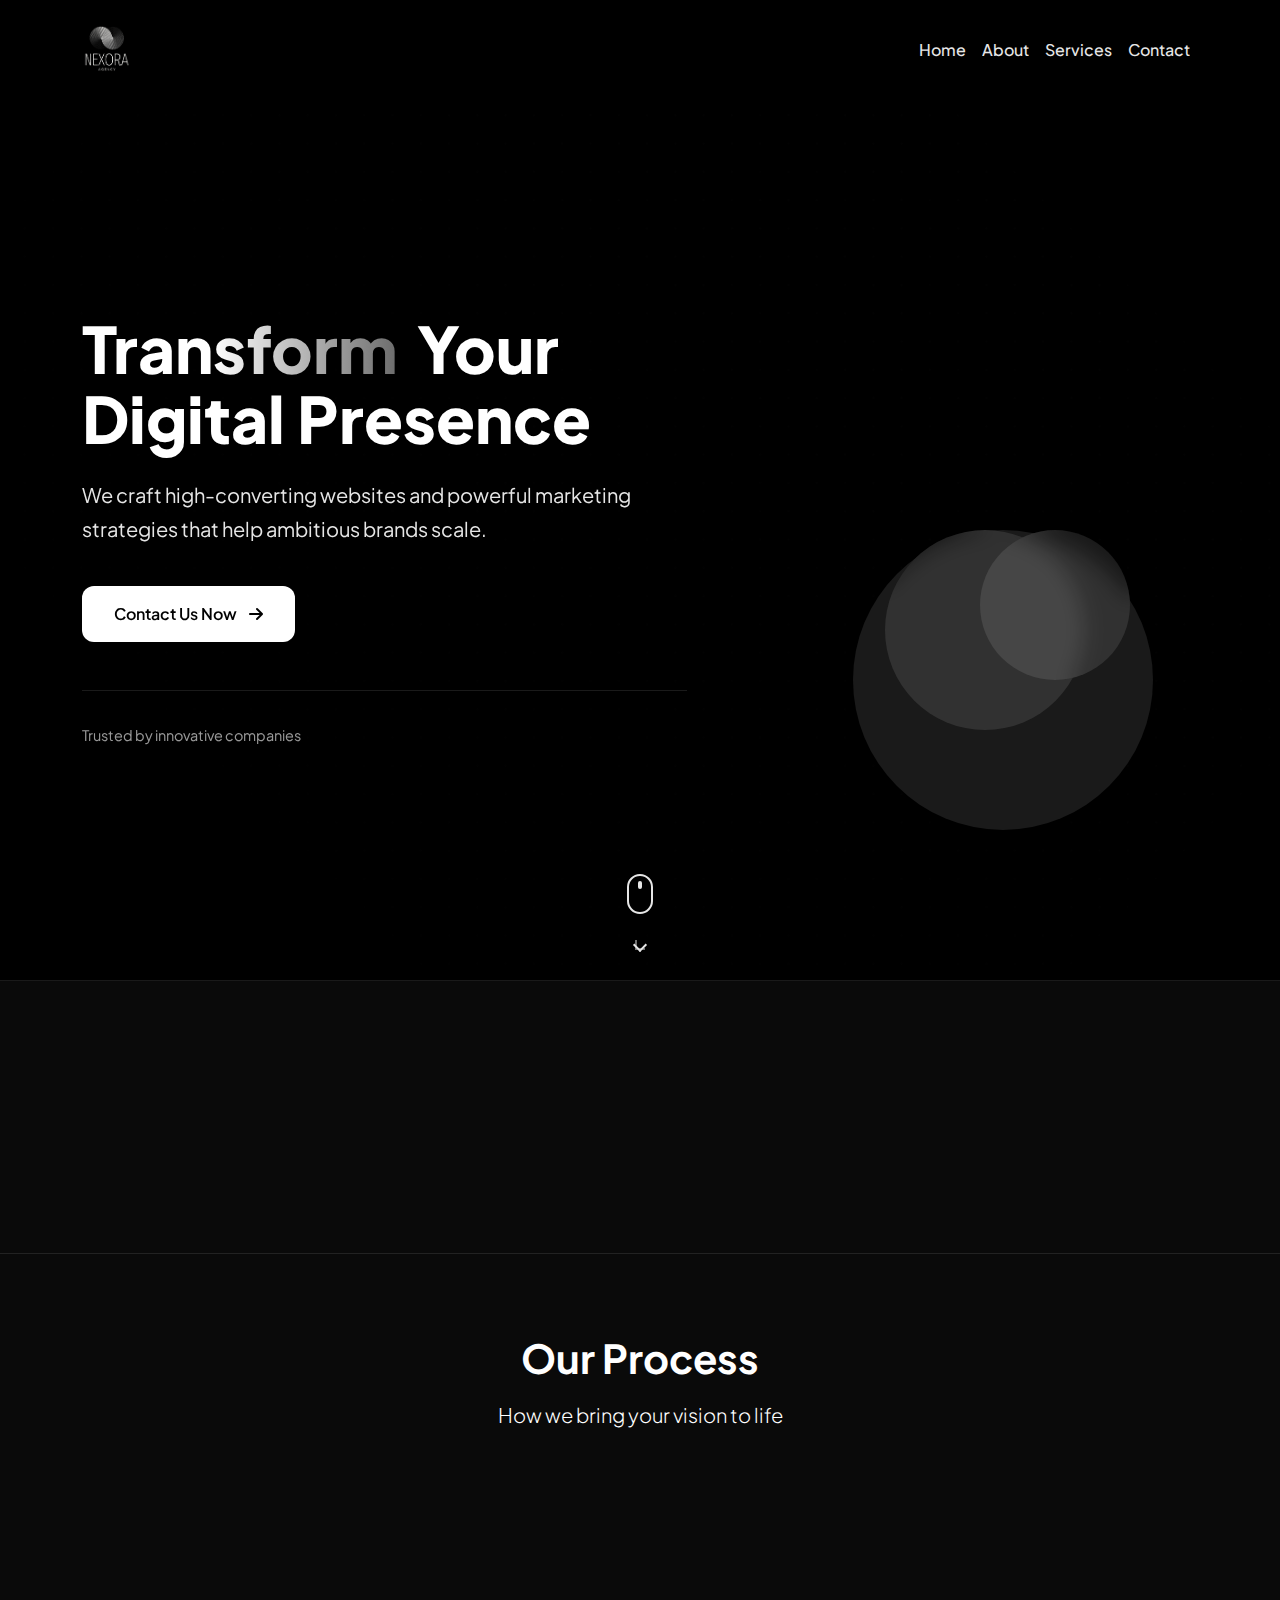
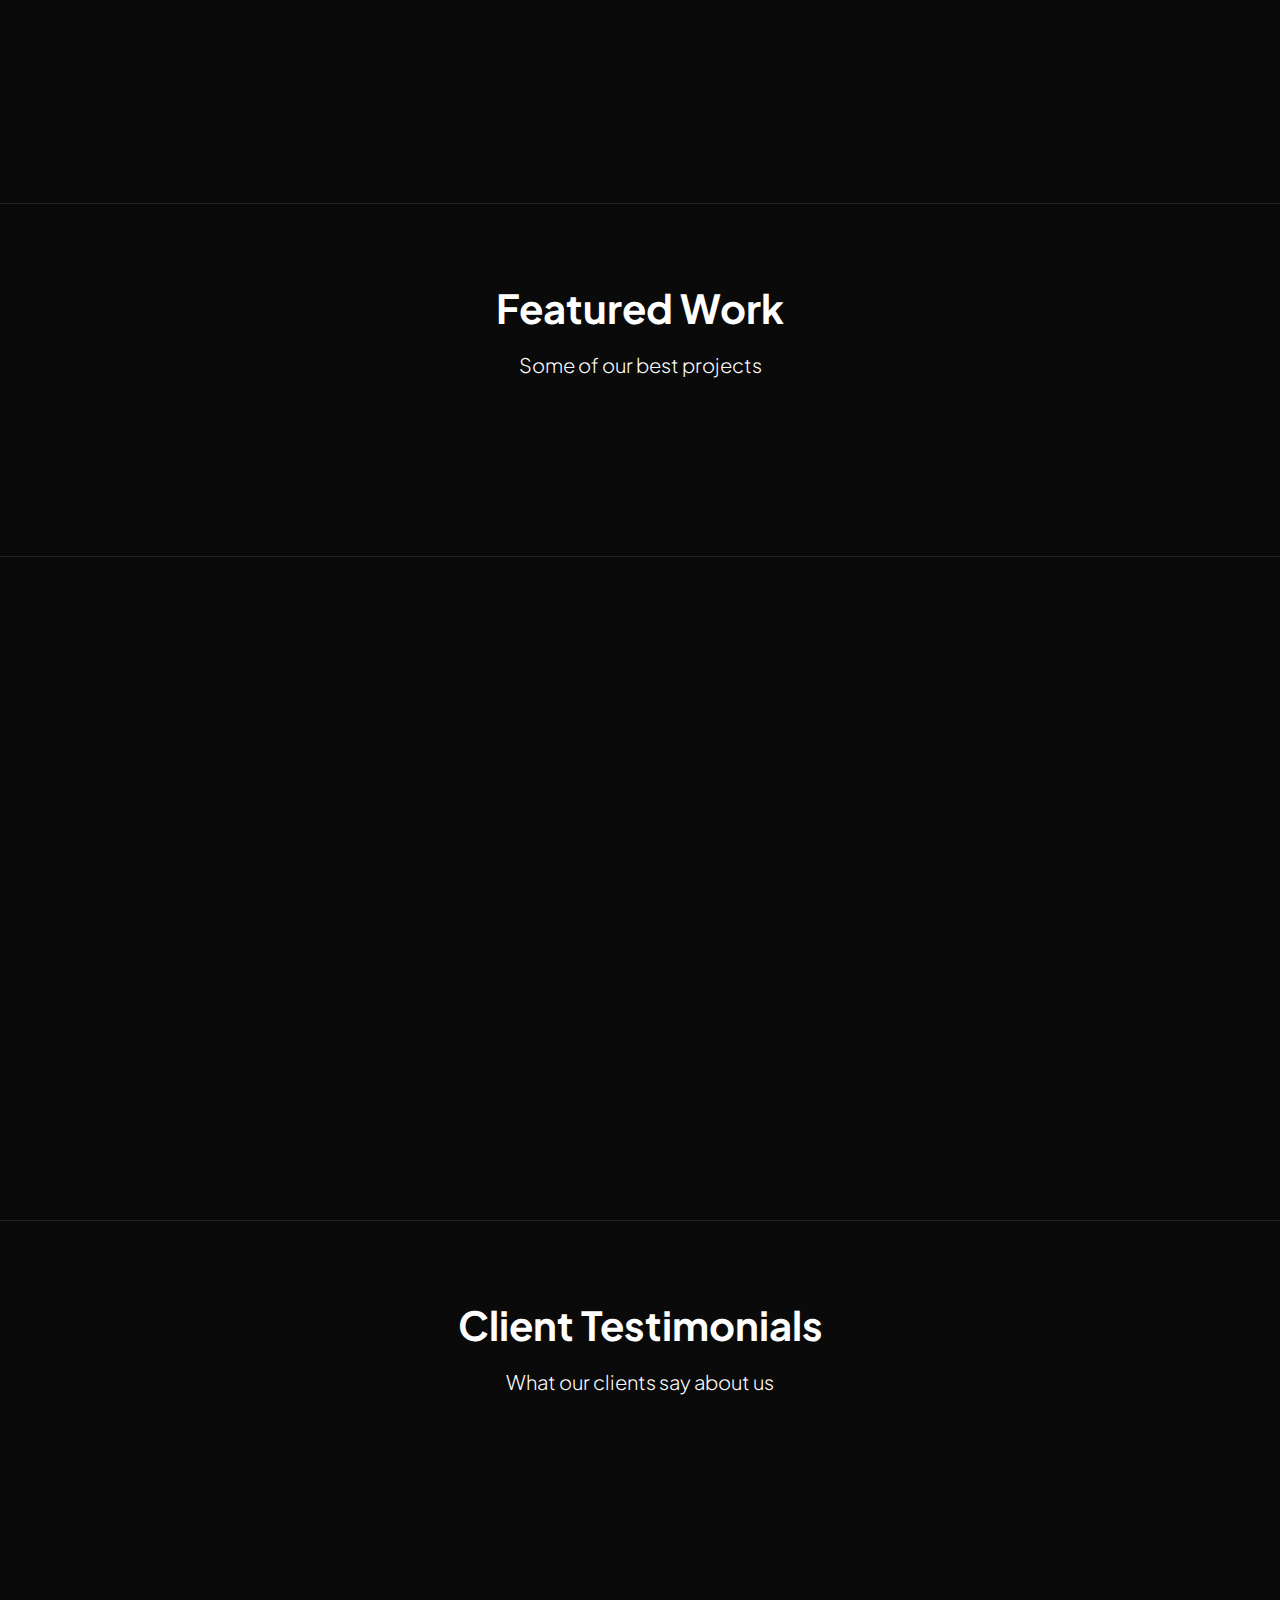
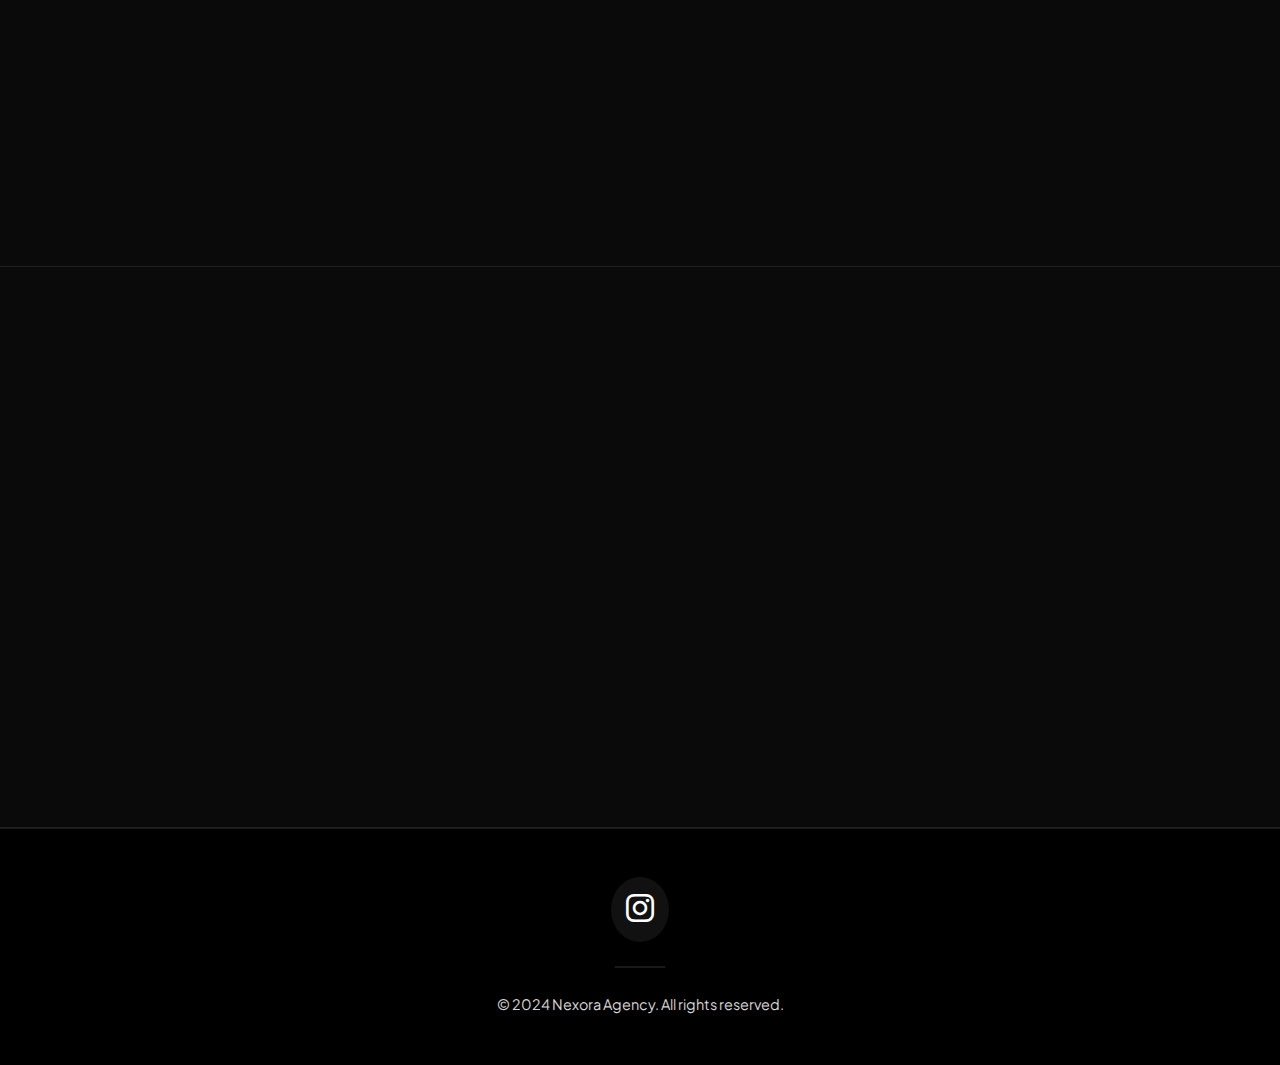
==== index.html @ aa602c6a "first commit" ====
<!DOCTYPE html>
<html lang="en">
<head>
    <meta charset="UTF-8">
    <meta name="viewport" content="width=device-width, initial-scale=1.0">
    <title>Nexora Agency - Web Design & Digital Marketing</title>
    <meta name="description" content="Nexora Agency crafts high-converting websites and powerful marketing strategies to scale your business.">
    
    <!-- Bootstrap 5 CSS -->
    <link href="https://cdn.jsdelivr.net/npm/bootstrap@5.3.2/dist/css/bootstrap.min.css" rel="stylesheet">
    
    <!-- Font Awesome 6 -->
    <link rel="stylesheet" href="https://cdnjs.cloudflare.com/ajax/libs/font-awesome/6.5.1/css/all.min.css">
    
    <!-- Google Fonts -->
    <link href="https://fonts.googleapis.com/css2?family=Plus+Jakarta+Sans:wght@300;400;500;600;700&display=swap" rel="stylesheet">
    
    <!-- AOS Animation Library -->
    <link href="https://unpkg.com/aos@2.3.1/dist/aos.css" rel="stylesheet">
    
    <!-- Custom CSS -->
    <link rel="stylesheet" href="styles.css">
    
    <!-- Add GSAP for better animations -->
    <script src="https://cdnjs.cloudflare.com/ajax/libs/gsap/3.12.5/gsap.min.js"></script>
    <script src="https://cdnjs.cloudflare.com/ajax/libs/gsap/3.12.5/ScrollTrigger.min.js"></script>
</head>
<body>
    <!-- Navbar -->
    <nav class="navbar navbar-expand-lg fixed-top">
        <div class="container">
            <a class="navbar-brand" href="#">
                <img src="logo.png" alt="Nexora Agency Logo" height="900">
            </a>
            <button class="navbar-toggler" type="button" data-bs-toggle="collapse" data-bs-target="#navbarNav">
                <span class="navbar-toggler-icon"></span>
            </button>
            <div class="collapse navbar-collapse" id="navbarNav">
                <ul class="navbar-nav ms-auto">
                    <li class="nav-item">
                        <a class="nav-link" href="index.html">Home</a>
                    </li>
                    <li class="nav-item">
                        <a class="nav-link" href="about.html">About</a>
                    </li>
                    <li class="nav-item">
                        <a class="nav-link" href="#services">Services</a>
                    </li>
                    <li class="nav-item">
                        <a class="nav-link" href="#contact">Contact</a>
                    </li>
                </ul>
            </div>
        </div>
    </nav>

    <!-- Updated Hero Section -->
    <section id="home" class="hero">
        <div class="hero-bg-pattern"></div>
        <div class="hero-gradient-overlay"></div>
        <div class="container position-relative">
            <div class="row min-vh-100 align-items-center">
                <div class="col-lg-7 hero-content" data-aos="fade-up">
                    <h1 class="hero-title">
                        <span class="gradient-text">Transform</span> Your Digital Presence
                    </h1>
                    <p class="hero-subtitle">
                        We craft high-converting websites and powerful marketing strategies that help ambitious brands scale.
                    </p>
                    <div class="hero-buttons">
                        <a href="#contact" class="btn btn-primary">
                            Contact Us Now
                            <i class="fas fa-arrow-right"></i>
                        </a>
                    </div>
                    <div class="hero-brands">
                        <p>Trusted by innovative companies</p>
                        <div class="brand-logos">
                            <img src="brand1.png" alt="Brand 1">
                            <img src="brand2.png" alt="Brand 2">
                            <img src="brand3.png" alt="Brand 3">
                        </div>
                    </div>
                </div>
                <div class="col-lg-5 hero-image" data-aos="fade-left">
                    <div class="floating-shapes">
                        <div class="shape shape-1"></div>
                        <div class="shape shape-2"></div>
                        <div class="shape shape-3"></div>
                    </div>
                </div>
            </div>
        </div>
        <div class="scroll-down">
            <div class="mouse">
                <div class="wheel"></div>
            </div>
            <div class="arrow-scroll">
                <span></span>
            </div>
        </div>
    </section>

    <!-- Update Stats Section -->
    <section class="stats py-5">
        <div class="container">
            <div class="row g-4 text-center">
                <div class="col-lg-3 col-md-6" data-aos="fade-up">
                    <div class="stat-item">
                        <h3 class="counter">10+</h3>
                        <p>Design Concepts</p>
                    </div>
                </div>
                <div class="col-lg-3 col-md-6" data-aos="fade-up" data-aos-delay="100">
                    <div class="stat-item">
                        <h3 class="counter">100%</h3>
                        <p>Client Focus</p>
                    </div>
                </div>
                <div class="col-lg-3 col-md-6" data-aos="fade-up" data-aos-delay="200">
                    <div class="stat-item">
                        <h3 class="counter">24/7</h3>
                        <p>Support</p>
                    </div>
                </div>
                <div class="col-lg-3 col-md-6" data-aos="fade-up" data-aos-delay="300">
                    <div class="stat-item">
                        <h3 class="counter">5+</h3>
                        <p>Creative Services</p>
                    </div>
                </div>
            </div>
        </div>
    </section>

    <!-- Process Section -->
    <section id="process" class="process py-6">
        <div class="container">
            <div class="row text-center mb-5">
                <div class="col-lg-6 mx-auto">
                    <h2 class="display-6 fw-bold mb-3">Our Process</h2>
                    <p class="lead">How we bring your vision to life</p>
                </div>
            </div>
            <div class="row g-4">
                <div class="col-lg-3 col-md-6" data-aos="fade-up" data-aos-duration="800" data-aos-delay="0">
                    <div class="process-card">
                        <div class="process-number">01</div>
                        <h3>Discovery</h3>
                        <p>Understanding your goals, audience, and requirements</p>
                    </div>
                </div>
                <div class="col-lg-3 col-md-6" data-aos="fade-up" data-aos-duration="800" data-aos-delay="100">
                    <div class="process-card">
                        <div class="process-number">02</div>
                        <h3>Strategy</h3>
                        <p>Creating a tailored plan for your success</p>
                    </div>
                </div>
                <div class="col-lg-3 col-md-6" data-aos="fade-up" data-aos-duration="800" data-aos-delay="200">
                    <div class="process-card">
                        <div class="process-number">03</div>
                        <h3>Design & Development</h3>
                        <p>Bringing your vision to life with precision</p>
                    </div>
                </div>
                <div class="col-lg-3 col-md-6" data-aos="fade-up" data-aos-duration="800" data-aos-delay="300">
                    <div class="process-card">
                        <div class="process-number">04</div>
                        <h3>Launch & Support</h3>
                        <p>Ensuring your continued success</p>
                    </div>
                </div>
            </div>
        </div>
    </section>

    <!-- Portfolio Section -->
    <section id="portfolio" class="portfolio py-6">
        <div class="container">
            <div class="row text-center mb-5">
                <div class="col-lg-6 mx-auto">
                    <h2 class="display-6 fw-bold mb-3">Featured Work</h2>
                    <p class="lead">Some of our best projects</p>
                </div>
            </div>
            <div class="row g-4">
                <div class="col-lg-4 col-md-6" data-aos="fade-up">
                    <div class="portfolio-item">
                        <img src="project1.jpg" alt="Project 1" class="img-fluid">
                        <div class="portfolio-overlay">
                            <h4>E-commerce Website</h4>
                            <p>Web Design & Development</p>
                        </div>
                    </div>
                </div>
                <!-- Add more portfolio items -->
            </div>
        </div>
    </section>

    <!-- Services Section -->
    <section id="services" class="services py-6">
        <div class="container">
            <div class="row text-center mb-5">
                <div class="col-lg-6 mx-auto">
                    <h2 class="display-6 fw-bold mb-3" data-aos="fade-up">Our Services</h2>
                    <p class="lead" data-aos="fade-up" data-aos-delay="100">We provide comprehensive digital solutions to help your business thrive online</p>
                </div>
            </div>
            <div class="row g-4">
                <div class="col-lg-3 col-md-6" data-aos="fade-up" data-aos-duration="800" data-aos-delay="0">
                    <div class="service-card">
                        <div class="icon-box">
                            <i class="fas fa-laptop-code"></i>
                        </div>
                        <h3>Web Design</h3>
                        <p>Custom websites that convert visitors into customers</p>
                    </div>
                </div>
                <div class="col-lg-3 col-md-6" data-aos="fade-up" data-aos-duration="800" data-aos-delay="100">
                    <div class="service-card">
                        <div class="icon-box">
                            <i class="fas fa-search"></i>
                        </div>
                        <h3>SEO</h3>
                        <p>Boost your visibility in search results</p>
                    </div>
                </div>
                <div class="col-lg-3 col-md-6" data-aos="fade-up" data-aos-duration="800" data-aos-delay="200">
                    <div class="service-card">
                        <div class="icon-box">
                            <i class="fas fa-bullhorn"></i>
                        </div>
                        <h3>Digital Marketing</h3>
                        <p>Reach your target audience effectively</p>
                    </div>
                </div>
                <div class="col-lg-3 col-md-6" data-aos="fade-up" data-aos-duration="800" data-aos-delay="300">
                    <div class="service-card">
                        <div class="icon-box">
                            <i class="fas fa-paint-brush"></i>
                        </div>
                        <h3>Branding</h3>
                        <p>Build a strong brand identity</p>
                    </div>
                </div>
            </div>
        </div>
    </section>

    <!-- Testimonials Section -->
    <section id="testimonials" class="testimonials py-6 bg-light">
        <div class="container">
            <div class="row text-center mb-5">
                <div class="col-lg-6 mx-auto">
                    <h2 class="display-6 fw-bold mb-3">Client Testimonials</h2>
                    <p class="lead">What our clients say about us</p>
                </div>
            </div>
            <div class="row g-4">
                <div class="col-lg-4" data-aos="fade-up">
                    <div class="testimonial-card">
                        <div class="testimonial-content">
                            <p>"Nexora transformed our online presence completely. Their team is professional and delivered beyond our expectations."</p>
                        </div>
                        <div class="testimonial-author">
                            <h5>John Smith</h5>
                            <p>CEO, Tech Solutions</p>
                        </div>
                    </div>
                </div>
                <!-- Add more testimonials -->
            </div>
        </div>
    </section>

    <!-- Update Contact Section -->
    <section id="contact" class="contact py-6">
        <div class="container">
            <div class="row">
                <div class="col-lg-6" data-aos="fade-right">
                    <h2 class="display-6 fw-bold mb-4">Let's Talk About Your Project</h2>
                    <p class="lead mb-4">Ready to take your business to the next level? Get in touch with us today.</p>
                    <div class="contact-info">
                        <div class="d-flex align-items-center mb-3" data-aos="fade-up" data-aos-delay="0">
                            <i class="fas fa-envelope me-3"></i>
                            <p class="mb-0">hello@nexora.lk</p>
                        </div>
                        <div class="d-flex align-items-center mb-3" data-aos="fade-up" data-aos-delay="100">
                            <i class="fas fa-phone me-3"></i>
                            <p class="mb-0">+94 77 123 4567</p>
                        </div>
                        <div class="d-flex align-items-center" data-aos="fade-up" data-aos-delay="200">
                            <i class="fas fa-map-marker-alt me-3"></i>
                            <p class="mb-0">Colombo, Sri Lanka</p>
                        </div>
                    </div>
                </div>
                <div class="col-lg-6" data-aos="fade-left">
                    <form class="contact-form p-4">
                        <div class="mb-3">
                            <input type="text" class="form-control" placeholder="Your Name">
                        </div>
                        <div class="mb-3">
                            <input type="email" class="form-control" placeholder="Your Email">
                        </div>
                        <div class="mb-3">
                            <textarea class="form-control" rows="5" placeholder="Your Message"></textarea>
                        </div>
                        <button type="submit" class="btn btn-primary">Send Message</button>
                    </form>
                </div>
            </div>
        </div>
    </section>

    <!-- Footer -->
    <footer class="footer py-5">
        <div class="container">
            <div class="row justify-content-center text-center">
                <div class="col-lg-12">
                    <div class="social-links mb-4">
                        <a href="https://www.instagram.com/direct/t/nexoraaofficial" target="_blank" rel="noopener noreferrer" class="social-link instagram-link">
                            <i class="fab fa-instagram fa-2x"></i>
                        </a>
                    </div>
                    <div class="footer-divider mb-4"></div>
                    <p class="copyright mb-0">&copy; 2024 Nexora Agency. All rights reserved.</p>
                </div>
            </div>
        </div>
    </footer>

    <!-- Scripts -->
    <script src="https://cdn.jsdelivr.net/npm/bootstrap@5.3.2/dist/js/bootstrap.bundle.min.js"></script>
    <script src="https://unpkg.com/aos@2.3.1/dist/aos.js"></script>
    <script src="script.js"></script>
</body>
</html>
---- styles.css ----
:root {
    --primary: #000000;
    --secondary: #ffffff;
    --accent: #666666;
    --dark: #000000;
    --light: #111111;
    --text-light: rgba(255, 255, 255, 0.9);
    --text-muted: rgba(255, 255, 255, 0.6);
    --font-primary: 'Plus Jakarta Sans', sans-serif;
    --dark-bg: #0a0a0a;
    --darker-bg: #000000;
    --card-bg: #111111;
    --text-primary: #ffffff;
    --text-secondary: rgba(255, 255, 255, 0.85);
    --border-color: rgba(255, 255, 255, 0.1);
}

/* Base Styles */
body {
    font-family: var(--font-primary);
    line-height: 1.7;
    color: var(--text-primary);
    background-color: var(--darker-bg);
}

.py-6 {
    padding-top: 5rem;
    padding-bottom: 5rem;
}

/* Updated Navbar Styles */
.navbar {
    padding: 20px 0;
    transition: all 0.4s cubic-bezier(0.4, 0, 0.2, 1);
    background: var(--darker-bg);
}

.navbar.scrolled {
    background: rgba(0, 0, 0, 0.98);
    backdrop-filter: blur(10px);
    -webkit-backdrop-filter: blur(10px);
    border-bottom: 1px solid var(--border-color);
}

.navbar-nav .nav-link {
    color: var(--secondary) !important;
    font-weight: 500;
    padding: 0 20px;
    opacity: 0.9;
    position: relative;
    transition: all 0.3s cubic-bezier(0.4, 0, 0.2, 1);
}

.navbar-nav .nav-link::after {
    content: '';
    position: absolute;
    bottom: -5px;
    left: 50%;
    width: 0;
    height: 2px;
    background: var(--text-primary);
    transition: all 0.3s cubic-bezier(0.4, 0, 0.2, 1);
    transform: translateX(-50%);
}

.navbar-nav .nav-link:hover::after {
    width: 100%;
}

.navbar-toggler {
    border: none;
    padding: 0;
}

.navbar-toggler-icon {
    background-image: url("data:image/svg+xml,%3csvg xmlns='http://www.w3.org/2000/svg' viewBox='0 0 30 30'%3e%3cpath stroke='rgba(255, 255, 255, 0.9)' stroke-linecap='round' stroke-miterlimit='10' stroke-width='2' d='M4 7h22M4 15h22M4 23h22'/%3e%3c/svg%3e");
}

/* Updated Hero Styles */
.hero {
    position: relative;
    min-height: 100vh;
    background: #000;
    overflow: hidden;
    padding-top: 80px;
}

.hero-bg-pattern {
    position: absolute;
    top: 0;
    left: 0;
    width: 100%;
    height: 100%;
    background-image: 
        radial-gradient(rgba(255, 255, 255, 0.1) 1px, transparent 1px),
        radial-gradient(rgba(255, 255, 255, 0.1) 1px, transparent 1px);
    background-size: 40px 40px;
    background-position: 0 0, 20px 20px;
    transform: rotate(45deg);
    opacity: 0.3;
}

.hero-gradient-overlay {
    position: absolute;
    top: 0;
    left: 0;
    width: 100%;
    height: 100%;
    background: linear-gradient(45deg, rgba(0,0,0,0.9) 0%, rgba(0,0,0,0.7) 100%);
}

.hero-content {
    position: relative;
    z-index: 2;
    padding-right: 3rem;
}

.hero-title {
    font-size: clamp(2.5rem, 5vw, 4.5rem);
    font-weight: 800;
    line-height: 1.1;
    margin-bottom: 1.5rem;
    color: var(--secondary);
}

.hero-title .gradient-text {
    background: linear-gradient(to right, #ffffff 20%, #666666 50%, #ffffff 80%);
    background-size: 200% auto;
    -webkit-background-clip: text;
    background-clip: text;
    -webkit-text-fill-color: transparent;
    animation: shine 3s linear infinite;
    display: inline-block;
    font-weight: 800;
    padding-right: 0.5rem;
}

@keyframes shine {
    to {
        background-position: 200% center;
    }
}

.gradient-text {
    background: linear-gradient(to right, #ffffff 20%, #666666 50%, #ffffff 80%);
    background-size: 200% auto;
    -webkit-background-clip: text;
    background-clip: text;
    -webkit-text-fill-color: transparent;
    animation: shine 3s linear infinite;
}

.hero-subtitle {
    font-size: 1.25rem;
    color: rgba(255, 255, 255, 0.9);
    margin-bottom: 2.5rem;
    max-width: 600px;
}

.hero-buttons {
    display: flex;
    gap: 1.5rem;
    margin-bottom: 3rem;
}

.btn {
    display: inline-flex;
    align-items: center;
    gap: 0.75rem;
    padding: 1rem 2rem;
    font-weight: 600;
    border-radius: 12px;
    position: relative;
    overflow: hidden;
    transition: all 0.4s cubic-bezier(0.4, 0, 0.2, 1);
}

.btn-primary {
    background: var(--text-primary);
    color: var(--darker-bg);
    border: none;
}

.btn-primary:hover {
    background: rgba(255, 255, 255, 0.9);
    transform: translateY(-3px);
}

.btn-outline {
    border-color: var(--border-color);
    color: var(--text-primary);
    background: transparent;
}

.btn-outline:hover {
    border-color: #fff;
    transform: translateY(-3px);
}

.hero-brands {
    border-top: 1px solid rgba(255, 255, 255, 0.1);
    padding-top: 2rem;
}

.hero-brands p {
    color: rgba(255, 255, 255, 0.6);
    font-size: 0.9rem;
    margin-bottom: 0;
}

.brand-logos {
    display: none;
}

.hero-image {
    position: relative;
    height: 100%;
}

.floating-shapes {
    position: relative;
    width: 100%;
    height: 100%;
}

.shape {
    position: absolute;
    border-radius: 50%;
    background: rgba(255, 255, 255, 0.1);
    backdrop-filter: blur(10px);
    animation: float 6s infinite ease-in-out;
}

.shape-1 {
    width: 300px;
    height: 300px;
    top: 20%;
    right: 10%;
    animation-delay: 0s;
}

.shape-2 {
    width: 200px;
    height: 200px;
    top: 40%;
    right: 25%;
    animation-delay: -2s;
}

.shape-3 {
    width: 150px;
    height: 150px;
    top: 60%;
    right: 15%;
    animation-delay: -4s;
}

@keyframes float {
    0%, 100% {
        transform: translateY(0);
    }
    50% {
        transform: translateY(-20px);
    }
}

.scroll-down {
    position: absolute;
    bottom: 100px;
    left: 50%;
    transform: translateX(-50%);
    z-index: 2;
    display: flex;
    flex-direction: column;
    align-items: center;
    gap: 1rem;
    opacity: 0.9;
}

.mouse {
    width: 32px;
    height: 52px;
    border: 2px solid rgba(255, 255, 255, 0.6);
    border-radius: 25px;
    position: relative;
}

.wheel {
    width: 4px;
    height: 8px;
    background: var(--text-primary);
    animation: scroll 2s cubic-bezier(0.4, 0, 0.2, 1) infinite;
}

.arrow-scroll span {
    display: block;
    width: 10px;
    height: 10px;
    border-right: 2px solid rgba(255, 255, 255, 0.5);
    border-bottom: 2px solid rgba(255, 255, 255, 0.5);
    transform: rotate(45deg);
    animation: arrow 2s infinite;
}

@keyframes scroll {
    0% {
        opacity: 1;
        transform: translate(-50%, 0);
    }
    100% {
        opacity: 0;
        transform: translate(-50%, 15px);
    }
}

@keyframes arrow {
    0% {
        opacity: 0;
        transform: rotate(45deg) translate(-5px, -5px);
    }
    50% {
        opacity: 1;
    }
    100% {
        opacity: 0;
        transform: rotate(45deg) translate(5px, 5px);
    }
}

/* Responsive adjustments */
@media (max-width: 991px) {
    .hero-content {
        text-align: center;
        padding-right: 0;
    }

    .hero-buttons {
        justify-content: center;
    }

    .hero-brands {
        justify-content: center;
    }

    .brand-logos {
        justify-content: center;
    }

    .floating-shapes {
        display: none;
    }
}

@media (max-width: 768px) {
    .hero-title {
        font-size: 2.5rem;
    }

    .hero-subtitle {
        font-size: 1.1rem;
    }

    .btn {
        padding: 0.875rem 1.5rem;
    }
}

/* Service Cards */
.service-card {
    padding: 40px 30px;
    background: var(--card-bg);
    border-radius: 20px;
    transition: all 0.4s cubic-bezier(0.4, 0, 0.2, 1);
    height: 100%;
    color: var(--text-primary);
    border: 1px solid var(--border-color);
}

.service-card:hover {
    transform: translateY(-8px);
    box-shadow: 0 20px 40px rgba(0, 0, 0, 0.3);
    background: rgba(255, 255, 255, 0.08);
}

.icon-box {
    width: 60px;
    height: 60px;
    background: var(--primary);
    color: var(--secondary);
    border-radius: 15px;
    display: flex;
    align-items: center;
    justify-content: center;
    font-size: 24px;
    margin-bottom: 20px;
}

/* Contact Form */
.contact-form {
    background: var(--card-bg);
    border-radius: 20px;
    border: 1px solid var(--border-color);
}

.form-control {
    padding: 12px 20px;
    border-radius: 10px;
    background: rgba(255, 255, 255, 0.05);
    border: 1px solid var(--border-color);
    color: var(--text-primary);
    transition: all 0.3s cubic-bezier(0.4, 0, 0.2, 1);
}

.form-control:focus {
    transform: translateY(-2px);
    box-shadow: 0 10px 20px rgba(0, 0, 0, 0.1);
    border-color: rgba(255, 255, 255, 0.2);
    color: var(--text-primary);
}

.form-control::placeholder {
    color: var(--text-muted);
}

/* Updated Footer Styles */
.footer {
    background: var(--darker-bg);
    border-top: 1px solid var(--border-color);
}

.social-links {
    margin-bottom: 2rem;
}

.social-link.instagram-link {
    display: inline-block;
    color: var(--text-primary);
    transition: all 0.3s ease;
    padding: 15px;
    border-radius: 50%;
    background: var(--card-bg);
    box-shadow: 0 2px 10px rgba(0,0,0,0.3);
}

.social-link.instagram-link:hover {
    color: #E1306C;
    transform: translateY(-3px);
    box-shadow: 0 5px 15px rgba(0,0,0,0.4);
    background: var(--dark-bg);
}

.footer-divider {
    width: 50px;
    height: 2px;
    background: var(--border-color);
    margin: 0 auto;
}

.copyright {
    color: var(--text-secondary);
    font-size: 0.9rem;
}

/* Updated Logo and Navbar Styles */
.navbar-brand img {
    height: 50px;
    filter: none;
    transition: all 0.3s ease;
}

.footer img {
    height: 50px;
    filter: none;
    margin-bottom: 2rem;
}

@media (max-width: 991px) {
    .navbar-collapse {
        background: var(--card-bg);
        padding: 1rem;
        border-radius: 10px;
        margin-top: 1rem;
        border: 1px solid var(--border-color);
    }
    
    .navbar-nav .nav-link {
        padding: 0.75rem 1rem;
    }
}

/* Animations */
[data-aos] {
    opacity: 0;
    transition-property: transform, opacity;
    transition-timing-function: cubic-bezier(0.4, 0, 0.2, 1);
}

[data-aos].aos-animate {
    opacity: 1;
}

[data-aos="fade-up"] {
    transform: translateY(40px);
}

[data-aos="fade-up"].aos-animate {
    transform: translateY(0);
}

[data-aos="fade-right"] {
    transform: translateX(-40px);
}

[data-aos="fade-right"].aos-animate {
    transform: translateX(0);
}

[data-aos="fade-left"] {
    transform: translateX(40px);
}

[data-aos="fade-left"].aos-animate {
    transform: translateX(0);
}

/* Stats Section */
.stat-item {
    padding: 2.5rem;
    background: var(--card-bg);
    border-radius: 20px;
    box-shadow: 0 10px 30px rgba(0, 0, 0, 0.3);
    border: 1px solid var(--border-color);
    transition: all 0.4s cubic-bezier(0.4, 0, 0.2, 1);
    color: var(--text-primary);
}

.stat-item:hover {
    transform: translateY(-8px);
    box-shadow: 0 20px 40px rgba(0, 0, 0, 0.3);
    background: rgba(255, 255, 255, 0.08);
}

.stat-item h3 {
    font-size: 2.5rem;
    font-weight: 700;
    background: linear-gradient(45deg, #fff, #666);
    -webkit-background-clip: text;
    background-clip: text;
    -webkit-text-fill-color: transparent;
    margin-bottom: 1rem;
    animation: gradient 8s ease infinite;
}

.stat-item p {
    color: var(--text-secondary);
    font-size: 1.1rem;
    margin: 0;
}

/* Process Cards */
.process-card {
    padding: 2.5rem;
    background: var(--card-bg);
    border-radius: 20px;
    position: relative;
    overflow: hidden;
    height: 100%;
    transition: all 0.4s cubic-bezier(0.4, 0, 0.2, 1);
    color: var(--text-primary);
    border: 1px solid var(--border-color);
}

.process-number {
    font-size: 4rem;
    font-weight: 700;
    color: rgba(255, 255, 255, 0.1);
    position: absolute;
    top: 10px;
    right: 20px;
    transition: all 0.4s cubic-bezier(0.4, 0, 0.2, 1);
}

.process-card:hover {
    transform: translateY(-8px);
    box-shadow: 0 20px 40px rgba(0, 0, 0, 0.3);
    background: rgba(255, 255, 255, 0.08);
}

.process-card:hover .process-number {
    transform: scale(1.1);
    color: rgba(255, 255, 255, 0.15);
}

.process-card h3 {
    color: var(--text-primary);
}

.process-card p {
    color: var(--text-secondary);
}

/* Portfolio Items */
.portfolio-item {
    position: relative;
    overflow: hidden;
    border-radius: 15px;
    transition: all 0.4s cubic-bezier(0.4, 0, 0.2, 1);
}

.portfolio-overlay {
    position: absolute;
    top: 0;
    left: 0;
    width: 100%;
    height: 100%;
    background: rgba(0, 0, 0, 0.85);
    backdrop-filter: blur(5px);
    -webkit-backdrop-filter: blur(5px);
    display: flex;
    flex-direction: column;
    justify-content: center;
    align-items: center;
    opacity: 0;
    transition: all 0.4s cubic-bezier(0.4, 0, 0.2, 1);
}

.portfolio-item:hover .portfolio-overlay {
    opacity: 1;
}

.portfolio-overlay h4,
.portfolio-overlay p {
    color: var(--text-primary);
    transform: translateY(20px);
    opacity: 0;
    transition: all 0.4s cubic-bezier(0.4, 0, 0.2, 1);
}

.portfolio-item:hover .portfolio-overlay h4,
.portfolio-item:hover .portfolio-overlay p {
    transform: translateY(0);
    opacity: 1;
}

/* Testimonial Cards */
.testimonial-card {
    background: var(--card-bg);
    padding: 2.5rem;
    border-radius: 20px;
    box-shadow: 0 10px 30px rgba(0, 0, 0, 0.3);
    border: 1px solid var(--border-color);
    transition: all 0.4s cubic-bezier(0.4, 0, 0.2, 1);
    color: var(--text-primary);
}

.testimonial-card:hover {
    transform: translateY(-8px);
    box-shadow: 0 20px 40px rgba(0, 0, 0, 0.3);
    background: rgba(255, 255, 255, 0.08);
}

.testimonial-content {
    font-size: 1.1rem;
    font-style: italic;
    margin-bottom: 1.5rem;
    color: var(--text-secondary);
    position: relative;
}

.testimonial-content::before {
    content: '"';
    position: absolute;
    top: -20px;
    left: -10px;
    font-size: 4rem;
    color: rgba(255, 255, 255, 0.1);
    font-family: serif;
}

.testimonial-author h5 {
    margin-bottom: 0;
    color: var(--text-primary);
}

.testimonial-author p {
    color: var(--text-muted);
}

/* Enhanced Responsive Design */
@media (max-width: 768px) {
    .process-card {
        padding: 1.5rem;
    }
    
    .process-number {
        font-size: 3rem;
    }
    
    .stat-item h3 {
        font-size: 2.5rem;
    }
}

/* Section backgrounds */
.stats, 
.process, 
.services, 
.portfolio, 
.testimonials, 
.contact {
    background-color: var(--dark-bg);
    color: var(--text-primary);
}

/* Section titles */
.section-title {
    color: var(--text-primary);
}

/* Process cards */
.process-card h3 {
    color: var(--text-primary);
}

/* Service cards */
.service-card h3 {
    color: var(--text-primary);
}

.service-card p {
    color: var(--text-secondary);
}

/* Portfolio */
.portfolio-overlay {
    background: rgba(0, 0, 0, 0.85);
}

/* Testimonials */
.testimonial-content {
    color: var(--text-secondary);
}

.testimonial-author h5 {
    color: var(--text-primary);
}

.testimonial-author p {
    color: var(--text-muted);
}

/* Card hover effects */
.service-card:hover,
.process-card:hover,
.testimonial-card:hover,
.portfolio-item:hover,
.feature-item:hover {
    transform: translateY(-8px);
    box-shadow: 0 20px 40px rgba(0, 0, 0, 0.3);
    background: rgba(255, 255, 255, 0.08);
}

/* Social links */
.social-links a {
    background: rgba(255, 255, 255, 0.05);
    color: var(--text-primary);
    transition: all 0.4s cubic-bezier(0.4, 0, 0.2, 1);
}

.social-links a:hover {
    transform: translateY(-5px) scale(1.1);
    box-shadow: 0 10px 20px rgba(0, 0, 0, 0.2);
}

/* Section transitions */
section {
    border-bottom: 1px solid var(--border-color);
}

/* Enhanced card shadows */
.service-card,
.process-card,
.testimonial-card,
.stat-item {
    box-shadow: 0 10px 30px rgba(0, 0, 0, 0.2);
}

/* Buttons */
.btn-primary {
    background: var(--text-primary);
    color: var(--darker-bg);
}

.btn-outline {
    border-color: var(--border-color);
    color: var(--text-primary);
}

/* Testimonials */
.testimonial-content {
    color: var(--text-secondary);
}

.testimonial-author h5 {
    color: var(--text-primary);
}

.testimonial-author p {
    color: var(--text-muted);
}

/* Card hover effects */
.service-card:hover,
.process-card:hover,
.testimonial-card:hover,
.portfolio-item:hover,
.feature-item:hover {
    background: var(--card-bg);
    box-shadow: 0 20px 40px rgba(0, 0, 0, 0.3);
}

/* Social links */
.social-links a {
    background: rgba(255, 255, 255, 0.05);
    color: var(--text-primary);
}

.social-links a:hover {
    background: var(--text-primary);
    color: var(--darker-bg);
}

/* Section transitions */
section {
    border-bottom: 1px solid var(--border-color);
}

/* Enhanced card shadows */
.service-card,
.process-card,
.testimonial-card,
.stat-item {
    box-shadow: 0 10px 30px rgba(0, 0, 0, 0.2);
}

/* Navbar */
.navbar {
    background: var(--darker-bg);
}

.navbar.scrolled {
    background: rgba(0, 0, 0, 0.98);
    backdrop-filter: blur(10px);
    -webkit-backdrop-filter: blur(10px);
    border-bottom: 1px solid var(--border-color);
}

/* Mobile menu */
@media (max-width: 991px) {
    .navbar-collapse {
        background: var(--card-bg);
        padding: 1rem;
        border-radius: 10px;
        margin-top: 1rem;
        border: 1px solid var(--border-color);
    }
}

/* Update testimonials section background */
.testimonials {
    background: var(--dark-bg) !important; /* Force dark background */
    color: var(--text-primary);
}

/* Update testimonial cards */
.testimonial-card {
    background: var(--card-bg);
    padding: 2.5rem;
    border-radius: 20px;
    box-shadow: 0 10px 30px rgba(0, 0, 0, 0.3);
    border: 1px solid var(--border-color);
    transition: all 0.4s cubic-bezier(0.4, 0, 0.2, 1);
}

.testimonial-card:hover {
    transform: translateY(-8px);
    box-shadow: 0 20px 40px rgba(0, 0, 0, 0.3);
    background: rgba(255, 255, 255, 0.08);
}

/* Adjust mouse scroll indicator position */
.scroll-down {
    bottom: 100px;
    opacity: 0.9;
}

.mouse {
    width: 32px;
    height: 52px;
    border: 2px solid rgba(255, 255, 255, 0.6);
    border-radius: 25px;
}

.wheel {
    background: var(--text-primary);
}

.arrow-scroll span {
    border-right: 2px solid rgba(255, 255, 255, 0.5);
    border-bottom: 2px solid rgba(255, 255, 255, 0.5);
}

/* About Section Styles */
.about {
    background: var(--dark-bg);
}

.features-grid {
    display: grid;
    grid-template-columns: repeat(2, 1fr);
    gap: 2rem;
    margin-top: 3rem;
}

.feature-item {
    background: var(--card-bg);
    padding: 2rem;
    border-radius: 20px;
    border: 1px solid var(--border-color);
    transition: all 0.4s cubic-bezier(0.4, 0, 0.2, 1);
}

.feature-item:hover {
    transform: translateY(-8px);
    box-shadow: 0 20px 40px rgba(0, 0, 0, 0.3);
    background: rgba(255, 255, 255, 0.08);
}

.feature-item i {
    font-size: 2rem;
    color: var(--text-primary);
    margin-bottom: 1rem;
}

.feature-item h5 {
    color: var(--text-primary);
    margin-bottom: 0.5rem;
}

.feature-item p {
    color: var(--text-secondary);
    margin: 0;
    font-size: 0.9rem;
}

.about-services {
    background: var(--card-bg);
    padding: 3rem;
    border-radius: 20px;
    border: 1px solid var(--border-color);
}

.service-list {
    display: flex;
    flex-direction: column;
    gap: 2rem;
}

.service-item {
    display: flex;
    align-items: flex-start;
    gap: 1.5rem;
}

.service-item i {
    font-size: 1.5rem;
    color: var(--text-primary);
    background: var(--darker-bg);
    width: 50px;
    height: 50px;
    display: flex;
    align-items: center;
    justify-content: center;
    border-radius: 12px;
    flex-shrink: 0;
}

.service-item h5 {
    color: var(--text-primary);
    margin-bottom: 0.5rem;
}

.service-item p {
    color: var(--text-secondary);
    margin: 0;
    font-size: 0.9rem;
}

@media (max-width: 991px) {
    .features-grid {
        grid-template-columns: 1fr;
    }
    
    .about-services {
        margin-top: 3rem;
        padding: 2rem;
    }
}

/* Update contact info for Sri Lanka */
.contact-info i {
    font-size: 1.5rem;
    color: var(--text-primary);
    width: 40px;
    text-align: center;
}

.contact-info p {
    font-size: 1.1rem;
}

/* About Page Styles */
.about-hero {
    padding-top: 120px;
    background: var(--darker-bg);
    position: relative;
    overflow: hidden;
}

.about-hero::before {
    content: '';
    position: absolute;
    top: 0;
    left: 0;
    width: 100%;
    height: 100%;
    background: linear-gradient(45deg, rgba(255,255,255,0.03) 0%, rgba(255,255,255,0) 100%);
    pointer-events: none;
}

.about-content {
    background: var(--dark-bg);
}

.about-card {
    background: var(--card-bg);
    padding: 3rem;
    border-radius: 20px;
    border: 1px solid var(--border-color);
}

.features-list {
    display: grid;
    gap: 2rem;
}

.features-list .feature-item {
    display: flex;
    align-items: flex-start;
    gap: 1.5rem;
    background: var(--darker-bg);
    padding: 2rem;
    border-radius: 15px;
    border: 1px solid var(--border-color);
}

.features-list .feature-item i {
    font-size: 2rem;
    color: var(--text-primary);
    background: var(--card-bg);
    width: 60px;
    height: 60px;
    display: flex;
    align-items: center;
    justify-content: center;
    border-radius: 12px;
    flex-shrink: 0;
}

.services-grid {
    display: grid;
    grid-template-columns: repeat(auto-fit, minmax(280px, 1fr));
    gap: 2rem;
    margin-top: 2rem;
}

.service-item {
    background: rgba(255, 255, 255, 0.05);
    border: 1px solid rgba(255, 255, 255, 0.1);
    border-radius: 15px;
    padding: 2rem;
    transition: all 0.4s cubic-bezier(0.4, 0, 0.2, 1);
    position: relative;
    overflow: hidden;
}

.service-item:hover {
    transform: translateY(-8px);
    box-shadow: 0 20px 40px rgba(0, 0, 0, 0.2);
    background: rgba(255, 255, 255, 0.08);
}

.service-icon {
    font-size: 2.5rem;
    margin-bottom: 1.5rem;
    color: var(--primary);
    background: linear-gradient(45deg, var(--primary), var(--secondary));
    -webkit-background-clip: text;
    -webkit-text-fill-color: transparent;
}

.service-content h4 {
    font-size: 1.25rem;
    font-weight: 600;
    margin-bottom: 1rem;
    color: #fff;
}

.service-content p {
    color: rgba(255, 255, 255, 0.8);
    line-height: 1.6;
    margin-bottom: 0;
}

/* Enhanced Animations */
[data-aos] {
    opacity: 0;
    transition-property: transform, opacity;
    transition-timing-function: cubic-bezier(0.4, 0, 0.2, 1);
}

[data-aos].aos-animate {
    opacity: 1;
}

[data-aos="fade-up"] {
    transform: translateY(40px);
}

[data-aos="fade-up"].aos-animate {
    transform: translateY(0);
}

[data-aos="fade-right"] {
    transform: translateX(-40px);
}

[data-aos="fade-right"].aos-animate {
    transform: translateX(0);
}

[data-aos="fade-left"] {
    transform: translateX(40px);
}

[data-aos="fade-left"].aos-animate {
    transform: translateX(0);
}

/* Smooth transitions for all interactive elements */
a, button, .btn, .service-item, .portfolio-item, .testimonial-card {
    transition: all 0.3s ease-in-out;
}

/* Hover effects */
a:hover, button:hover, .btn:hover {
    transform: translateY(-2px);
}

.portfolio-item:hover, .testimonial-card:hover {
    transform: translateY(-5px);
    box-shadow: 0 10px 30px rgba(0, 0, 0, 0.2);
}

/* Card animations */
.service-card, .testimonial-card, .process-card {
    transition: all 0.4s cubic-bezier(0.4, 0, 0.2, 1);
    background: rgba(255, 255, 255, 0.05);
    border: 1px solid rgba(255, 255, 255, 0.1);
    border-radius: 15px;
    overflow: hidden;
}

.service-card:hover, .testimonial-card:hover, .process-card:hover {
    transform: translateY(-8px);
    box-shadow: 0 20px 40px rgba(0, 0, 0, 0.2);
    background: rgba(255, 255, 255, 0.08);
}

/* Gradient text animations */
.gradient-text {
    background: linear-gradient(to right, #ffffff 20%, #666666 50%, #ffffff 80%);
    background-size: 200% auto;
    -webkit-background-clip: text;
    background-clip: text;
    -webkit-text-fill-color: transparent;
    animation: shine 3s linear infinite;
}

@keyframes shine {
    to {
        background-position: 200% center;
    }
}

.cta-section {
    border-top: 1px solid var(--border-color);
}

@media (max-width: 768px) {
    .about-card {
        padding: 1.5rem;
    }
    
    .services-grid {
        grid-template-columns: 1fr;
    }
    
    .features-list .feature-item {
        flex-direction: column;
        text-align: center;
    }
    
    .features-list .feature-item i {
        margin: 0 auto 1rem;
    }
}

/* Scroll Mouse Styles */
.scroll-down {
    position: absolute;
    bottom: 30px;
    left: 50%;
    transform: translateX(-50%);
    z-index: 2;
}

.mouse {
    width: 26px;
    height: 40px;
    border: 2px solid #fff;
    border-radius: 13px;
    position: relative;
    margin: 0 auto 10px;
}

.wheel {
    width: 4px;
    height: 8px;
    background: #fff;
    position: absolute;
    top: 5px;
    left: 50%;
    transform: translateX(-50%);
    border-radius: 2px;
    animation: mouse-wheel 1.5s infinite;
}

.arrow-scroll {
    display: block;
    width: 10px;
    height: 10px;
    transform: rotate(45deg);
    border-right: 2px solid #fff;
    border-bottom: 2px solid #fff;
    margin: 0 auto;
    animation: arrow-scroll 1.5s infinite;
}

@keyframes mouse-wheel {
    0% {
        opacity: 1;
        transform: translateX(-50%) translateY(0);
    }
    100% {
        opacity: 0;
        transform: translateX(-50%) translateY(10px);
    }
}

@keyframes arrow-scroll {
    0% {
        opacity: 0;
        transform: rotate(45deg) translate(-5px, -5px);
    }
    50% {
        opacity: 1;
    }
    100% {
        opacity: 0;
        transform: rotate(45deg) translate(5px, 5px);
    }
}
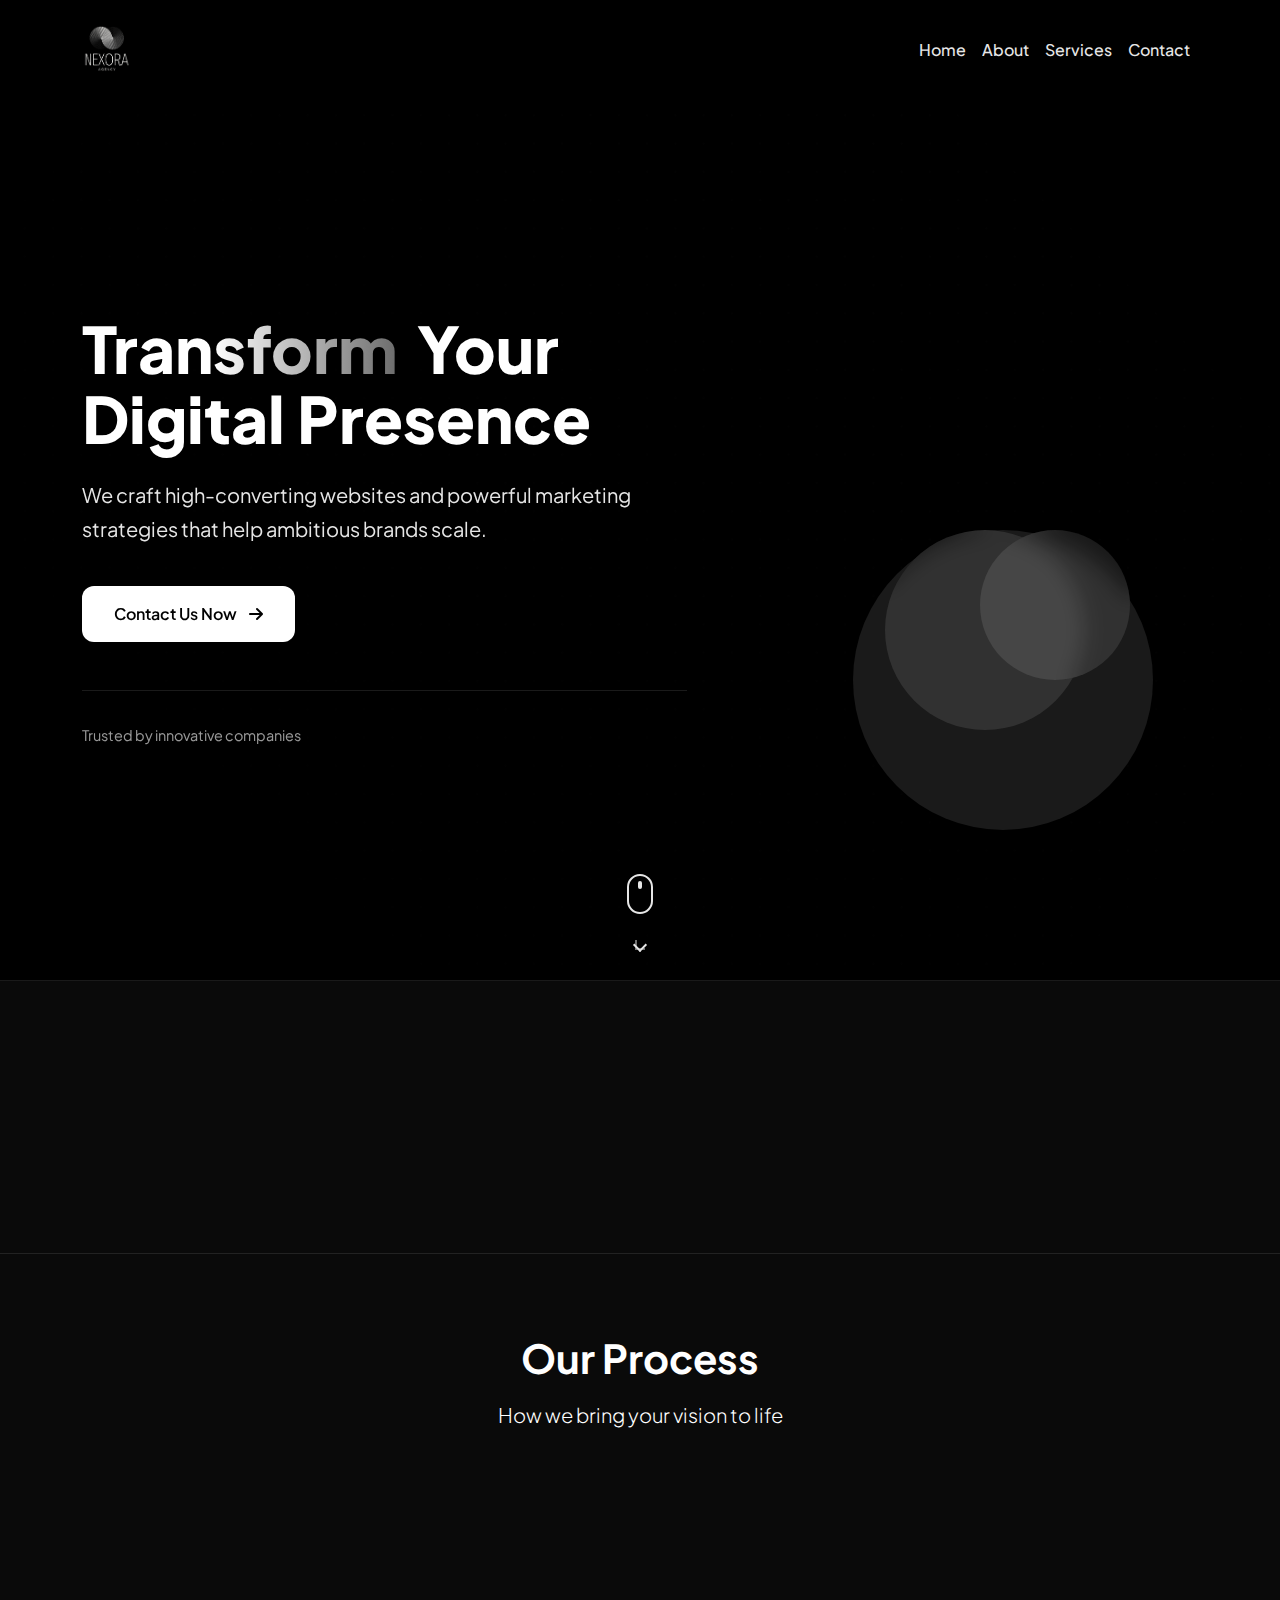
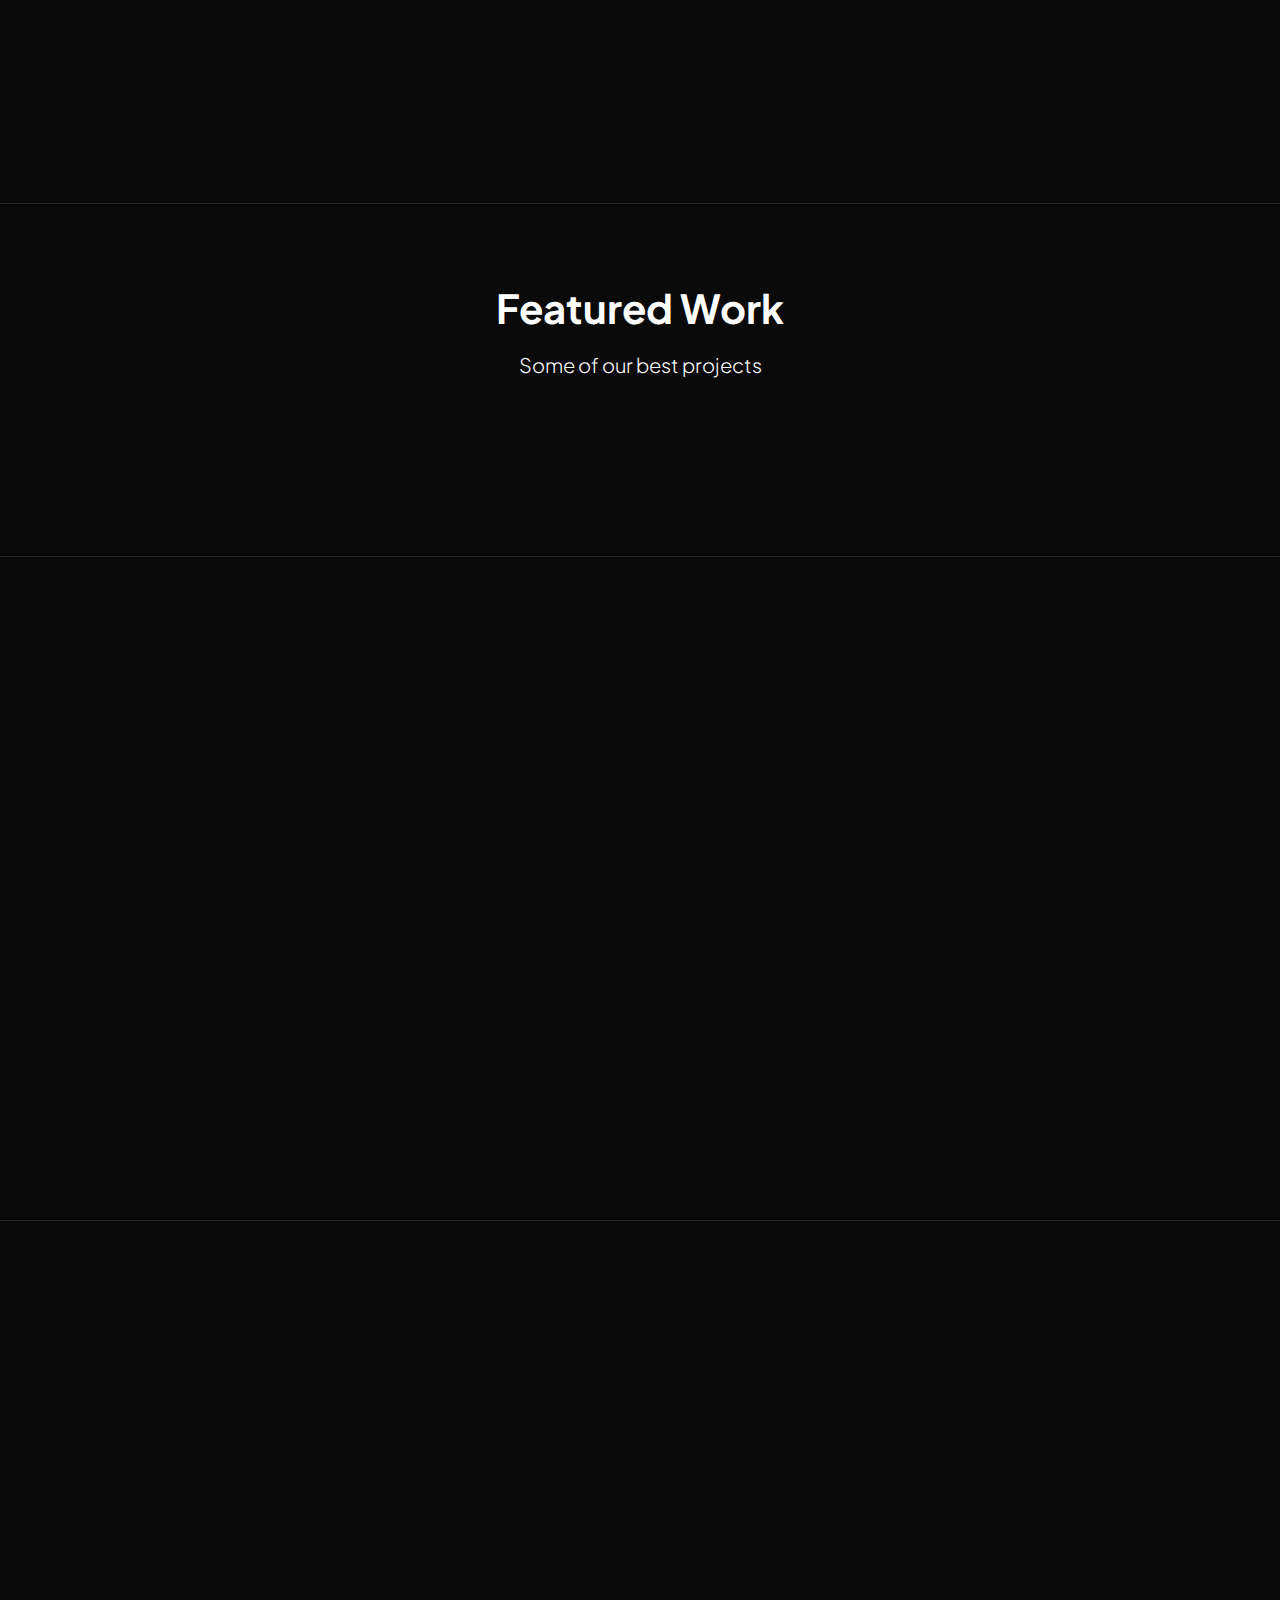
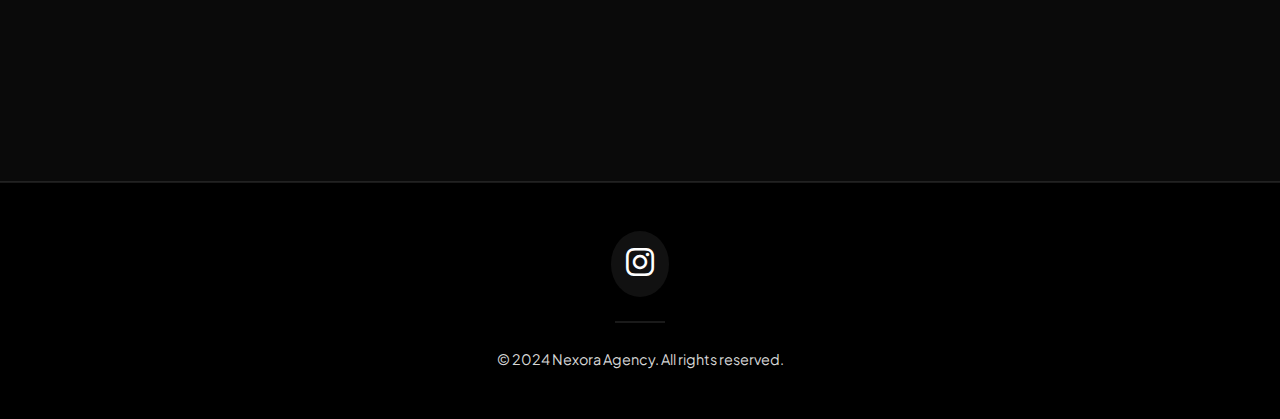
==== commit 681f4053: "update" ====
--- a/index.html
+++ b/index.html
@@ -250,7 +250,8 @@
     </section>
 
     <!-- Testimonials Section -->
-    <section id="testimonials" class="testimonials py-6 bg-light">
+    <!-- Testimonials Section -->
+    <!-- <section id="testimonials" class="testimonials py-6 bg-light">
         <div class="container">
             <div class="row text-center mb-5">
                 <div class="col-lg-6 mx-auto">
@@ -270,10 +271,10 @@
                         </div>
                     </div>
                 </div>
-                <!-- Add more testimonials -->
-            </div>
-        </div>
-    </section>
+                
+            </div>
+        </div>
+    </section> -->
 
     <!-- Update Contact Section -->
     <section id="contact" class="contact py-6">
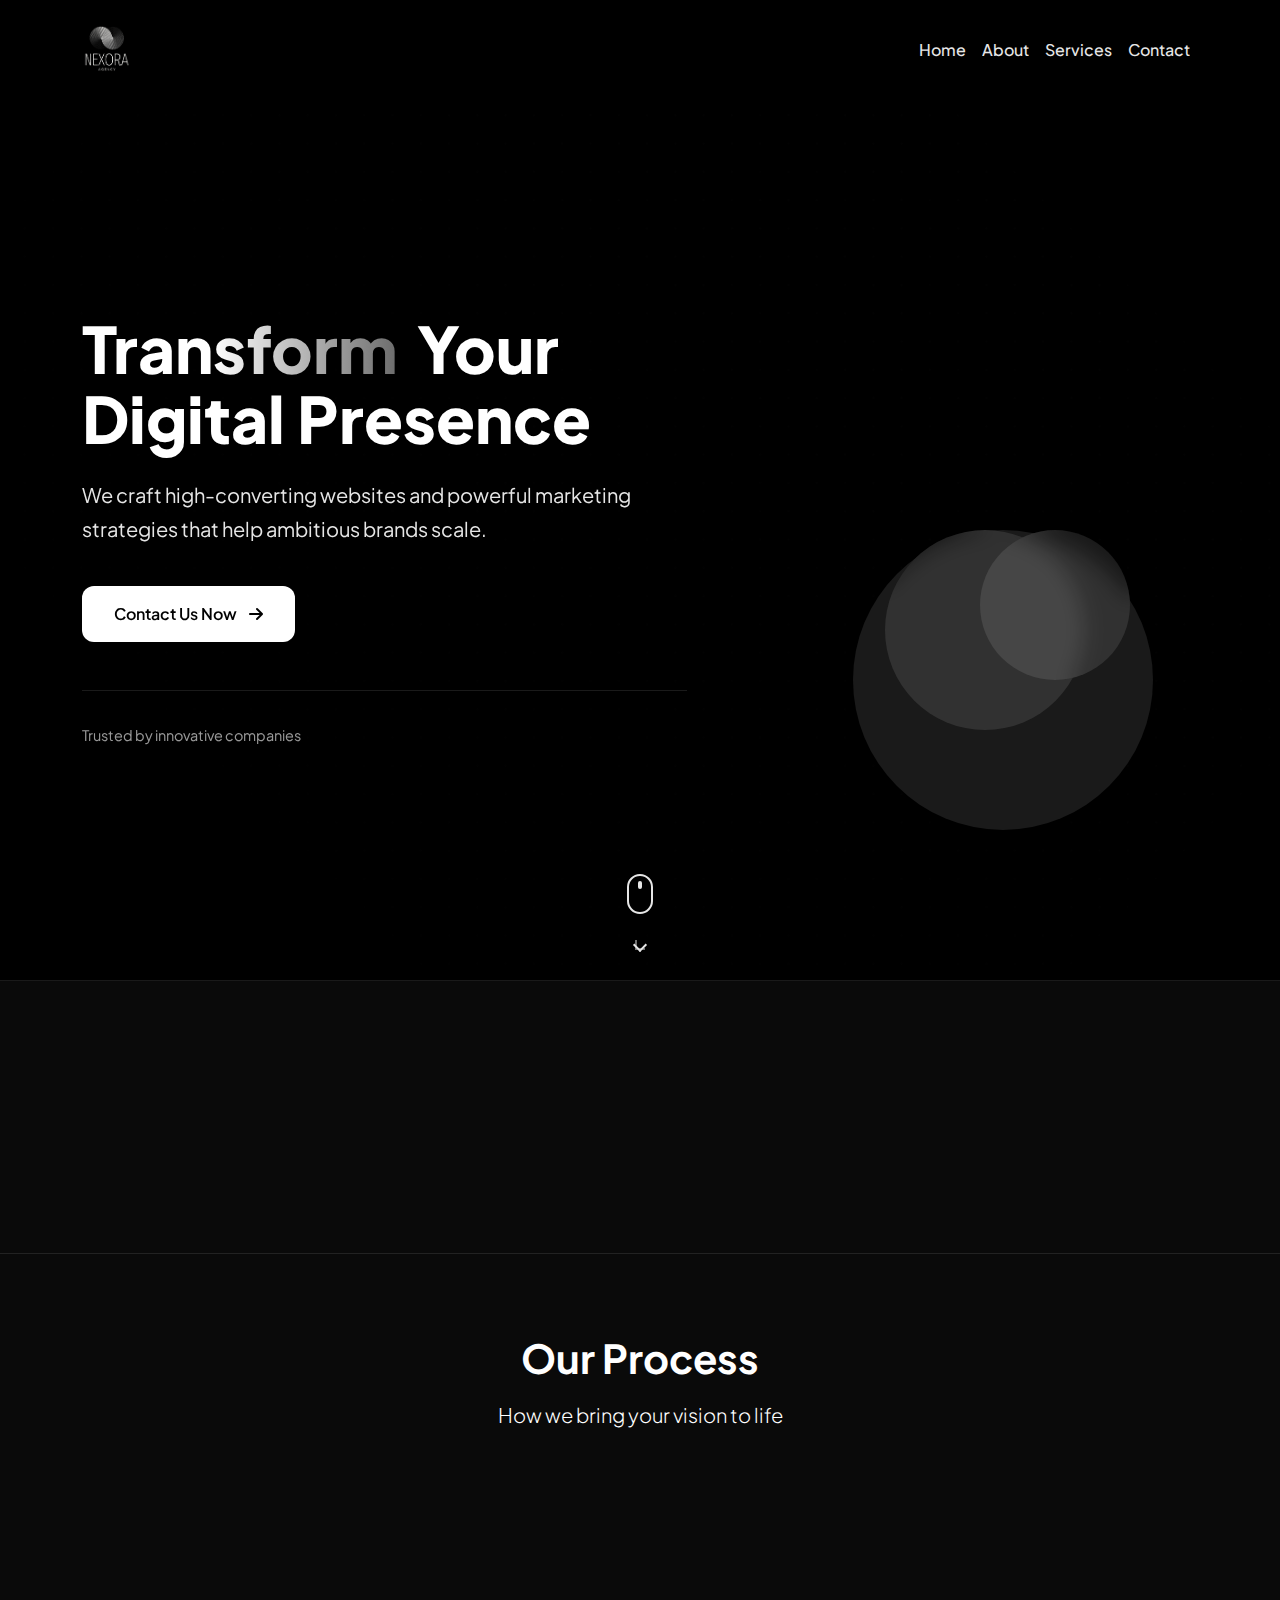
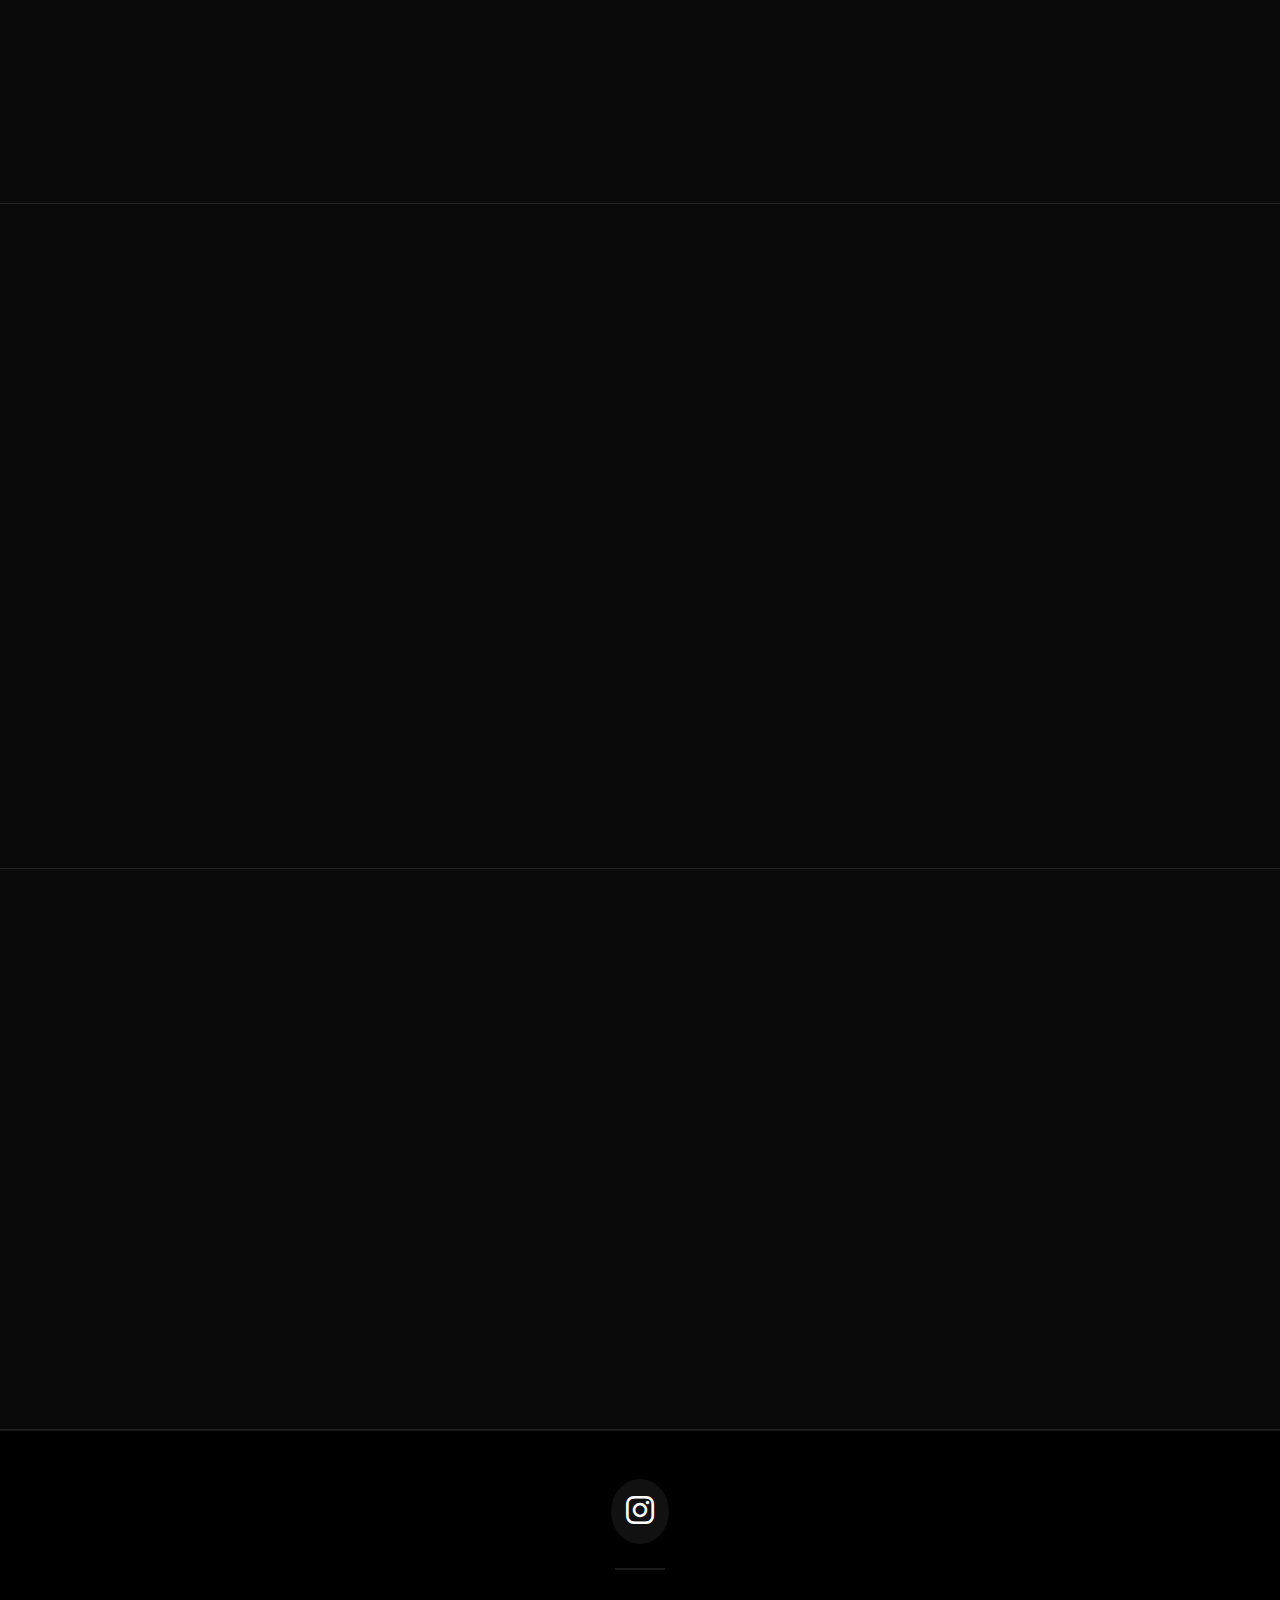
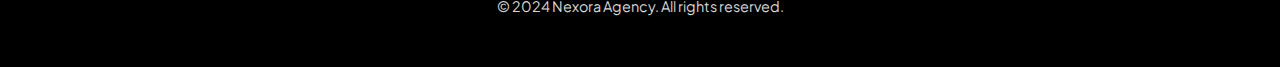
==== commit b59160d5: "update" ====
--- a/index.html
+++ b/index.html
@@ -176,7 +176,8 @@
     </section>
 
     <!-- Portfolio Section -->
-    <section id="portfolio" class="portfolio py-6">
+    <!-- Portfolio Section -->
+    <!-- <section id="portfolio" class="portfolio py-6">
         <div class="container">
             <div class="row text-center mb-5">
                 <div class="col-lg-6 mx-auto">
@@ -194,10 +195,10 @@
                         </div>
                     </div>
                 </div>
-                <!-- Add more portfolio items -->
-            </div>
-        </div>
-    </section>
+               
+            </div>
+        </div>
+    </section> -->
 
     <!-- Services Section -->
     <section id="services" class="services py-6">
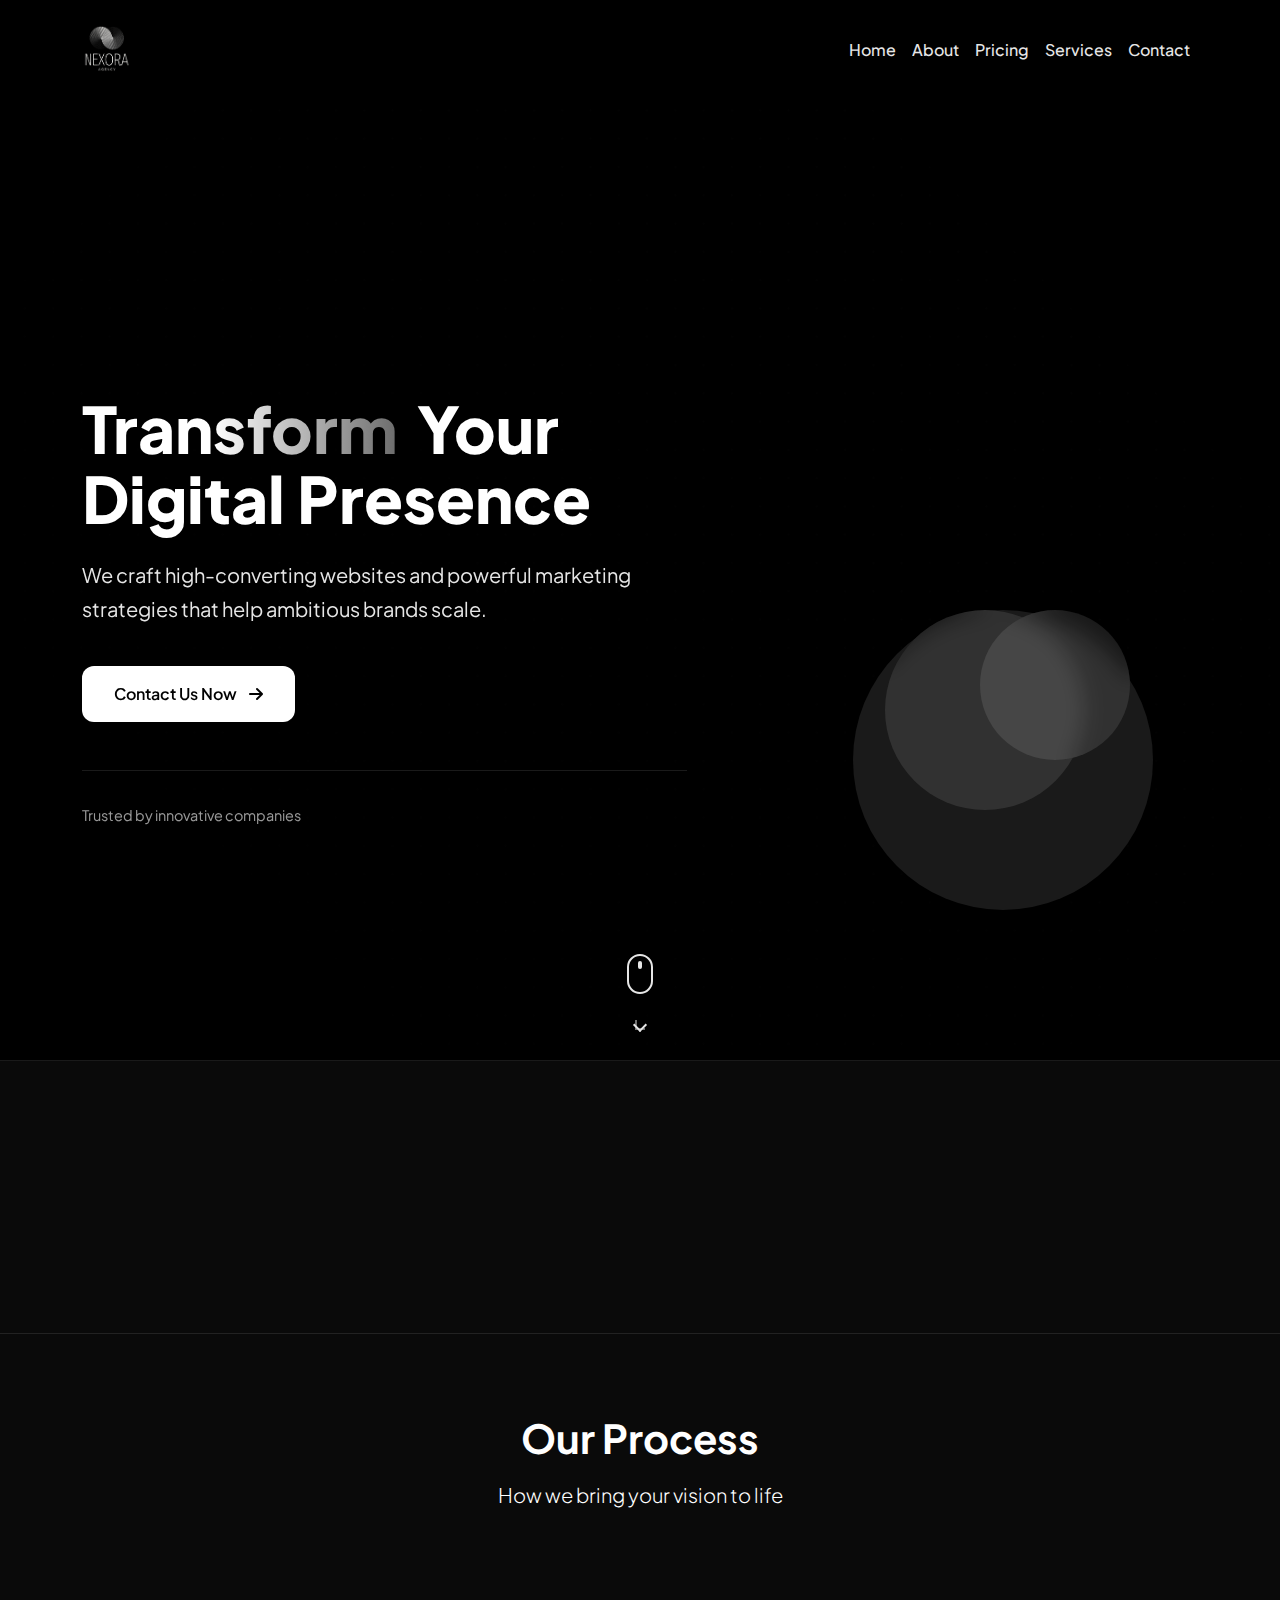
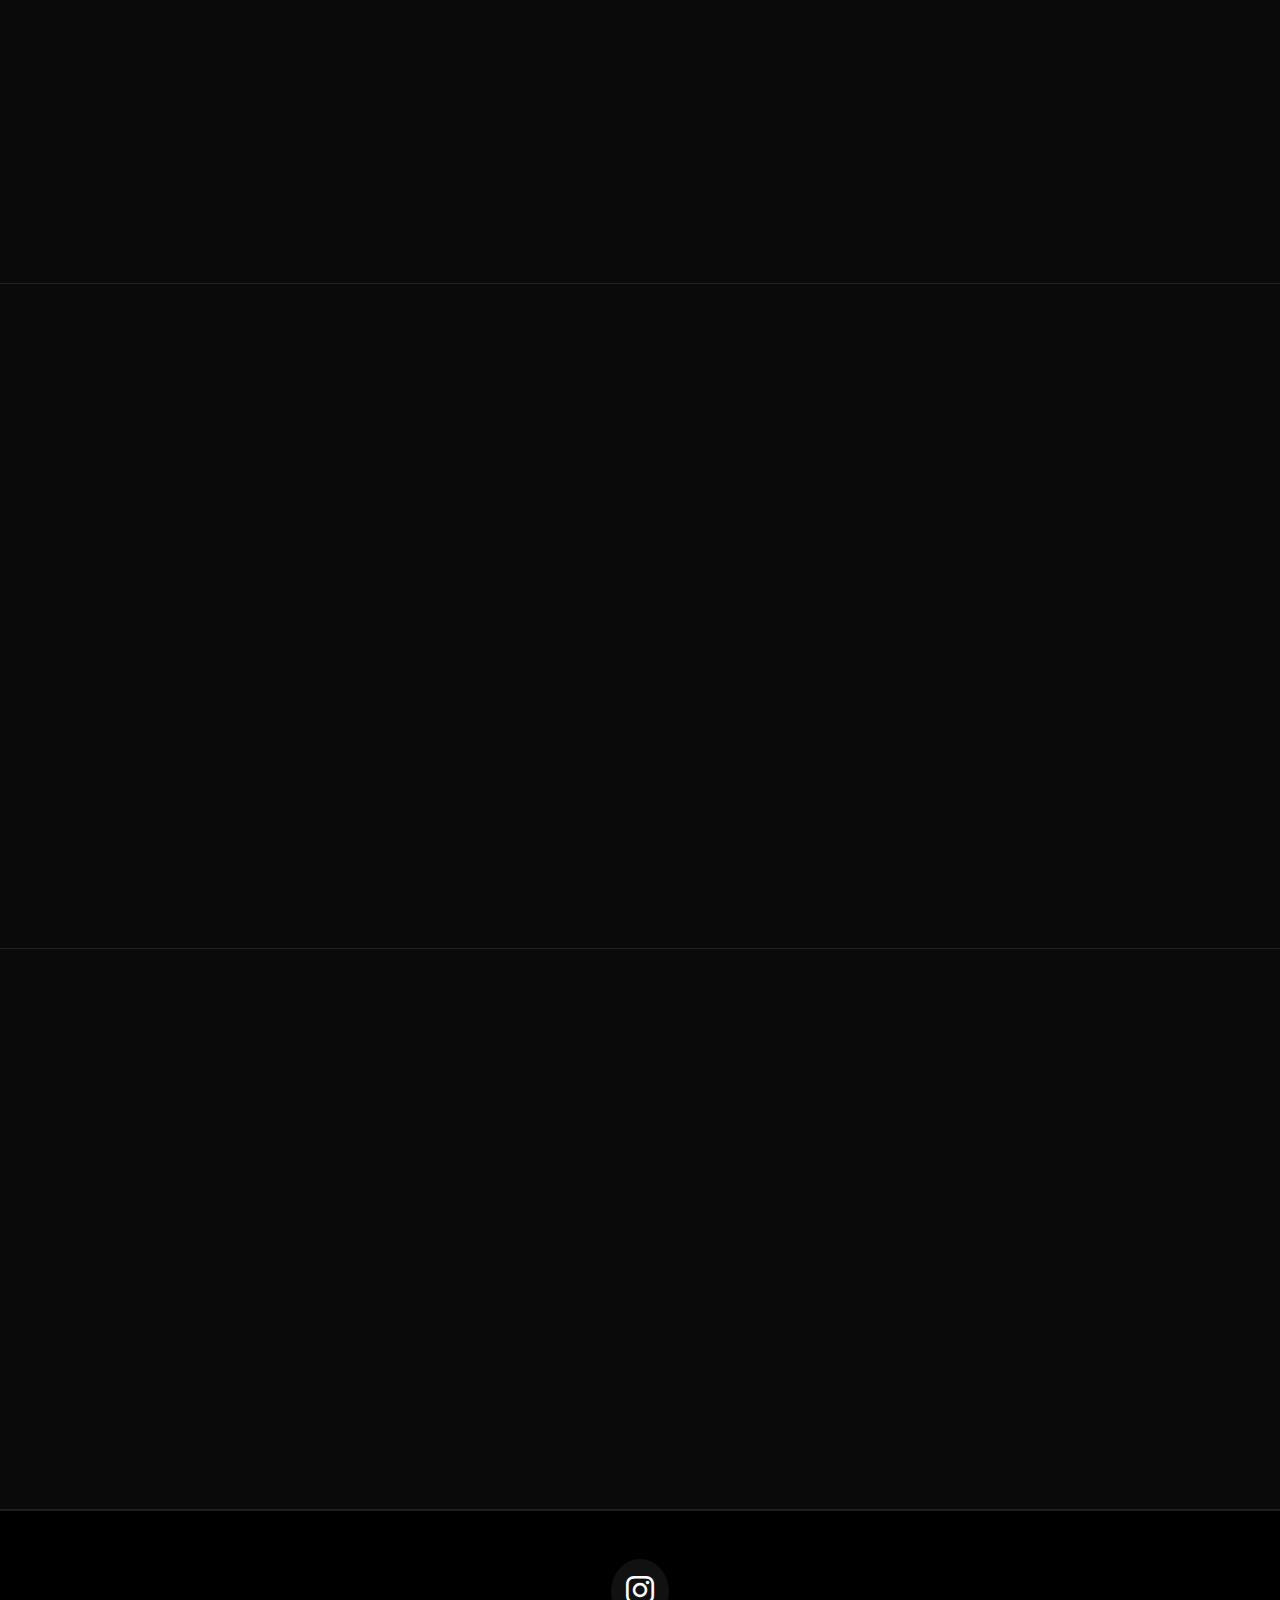
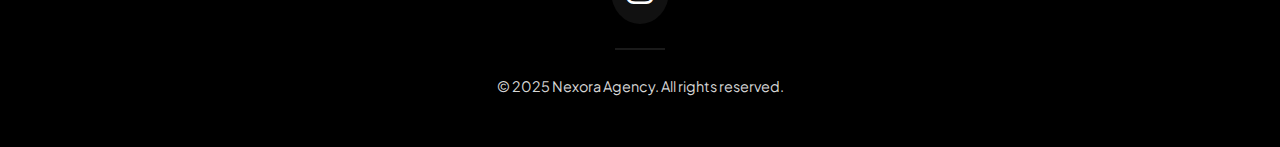
==== commit 4c15beba: "update max" ====
--- a/index.html
+++ b/index.html
@@ -6,6 +6,10 @@
     <title>Nexora Agency - Web Design & Digital Marketing</title>
     <meta name="description" content="Nexora Agency crafts high-converting websites and powerful marketing strategies to scale your business.">
     
+    <!-- Favicon -->
+    <link rel="icon" type="image/png" href="logo.png">
+    <link rel="apple-touch-icon" href="logo.png">
+    
     <!-- Bootstrap 5 CSS -->
     <link href="https://cdn.jsdelivr.net/npm/bootstrap@5.3.2/dist/css/bootstrap.min.css" rel="stylesheet">
     
@@ -29,8 +33,8 @@
     <!-- Navbar -->
     <nav class="navbar navbar-expand-lg fixed-top">
         <div class="container">
-            <a class="navbar-brand" href="#">
-                <img src="logo.png" alt="Nexora Agency Logo" height="900">
+            <a class="navbar-brand" href="index.html">
+                <img src="logo.png" alt="Nexora Agency Logo" height="50">
             </a>
             <button class="navbar-toggler" type="button" data-bs-toggle="collapse" data-bs-target="#navbarNav">
                 <span class="navbar-toggler-icon"></span>
@@ -42,6 +46,9 @@
                     </li>
                     <li class="nav-item">
                         <a class="nav-link" href="about.html">About</a>
+                    </li>
+                    <li class="nav-item">
+                        <a class="nav-link" href="pricing.html">Pricing</a>
                     </li>
                     <li class="nav-item">
                         <a class="nav-link" href="#services">Services</a>
@@ -68,7 +75,7 @@
                         We craft high-converting websites and powerful marketing strategies that help ambitious brands scale.
                     </p>
                     <div class="hero-buttons">
-                        <a href="#contact" class="btn btn-primary">
+                        <a href="https://www.instagram.com/nexoraaofficial" class="btn btn-primary">
                             Contact Us Now
                             <i class="fas fa-arrow-right"></i>
                         </a>
@@ -276,6 +283,198 @@
             </div>
         </div>
     </section> -->
+
+    <!-- Pricing Section -->
+    <section id="pricing" class="pricing-section py-6">
+        <div class="container">
+            <div class="row text-center mb-5">
+                <div class="col-lg-8 mx-auto">
+                    <h2 class="display-6 fw-bold mb-3" data-aos="fade-up">Our Packages</h2>
+                    <p class="lead" data-aos="fade-up" data-aos-delay="100">Choose the perfect plan for your business</p>
+                </div>
+            </div>
+            <!-- Service Type Toggle -->
+            <div class="service-type-toggle">
+                <button class="active" data-service="web">Web Development</button>
+                <button data-service="marketing">Digital Marketing</button>
+            </div>
+
+            <!-- Website Development Packages -->
+            <div id="web-packages" class="pricing-section active">
+                <div class="pricing-toggle">
+                    <span class="active">Monthly</span>
+                    <div class="toggle-switch"></div>
+                    <span>One-time Payment</span>
+                </div>
+                <div class="row g-4">
+                    <!-- Basic Package -->
+                    <div class="col-lg-4" data-aos="fade-up" data-aos-delay="0">
+                        <div class="pricing-card basic">
+                            <div class="pricing-header">
+                                <h3>Basic Package</h3>
+                                <div class="price-wrapper">
+                                    <div class="monthly-price">
+                                        <span class="amount">LKR 20,000</span>
+                                        <span class="period">/month</span>
+                                    </div>
+                                    <div class="yearly-price">
+                                        <span class="amount">LKR 150,000</span>
+                                        <span class="period">one-time</span>
+                                    </div>
+                                </div>
+                                <p class="text-muted">Ideal for small businesses/startups</p>
+                            </div>
+                            <div class="pricing-features">
+                                <ul>
+                                    <li><i class="fas fa-check"></i> 1-5 pages</li>
+                                    <li><i class="fas fa-check"></i> Basic SEO</li>
+                                    <li><i class="fas fa-check"></i> Contact form</li>
+                                    <li><i class="fas fa-check"></i> Social media integration</li>
+                                    <li><i class="fas fa-check"></i> 2 revisions/month</li>
+                                </ul>
+                            </div>
+                        </div>
+                    </div>
+
+                    <!-- Growth Package -->
+                    <div class="col-lg-4" data-aos="fade-up" data-aos-delay="100">
+                        <div class="pricing-card growth featured">
+                            <div class="pricing-header">
+                                <h3>Growth Package</h3>
+                                <div class="price-wrapper">
+                                    <div class="monthly-price">
+                                        <span class="amount">LKR 45,000</span>
+                                        <span class="period">/month</span>
+                                    </div>
+                                    <div class="yearly-price">
+                                        <span class="amount">LKR 225,000</span>
+                                        <span class="period">one-time</span>
+                                    </div>
+                                </div>
+                                <p class="text-muted">Ideal for growing businesses</p>
+                            </div>
+                            <div class="pricing-features">
+                                <ul>
+                                    <li><i class="fas fa-check"></i> 6-12 pages</li>
+                                    <li><i class="fas fa-check"></i> Advanced SEO</li>
+                                    <li><i class="fas fa-check"></i> CMS integration</li>
+                                    <li><i class="fas fa-check"></i> Social media & analytics</li>
+                                    <li><i class="fas fa-check"></i> 3 revisions/month</li>
+                                </ul>
+                            </div>
+                        </div>
+                    </div>
+
+                    <!-- E-Commerce Package -->
+                    <div class="col-lg-4" data-aos="fade-up" data-aos-delay="200">
+                        <div class="pricing-card premium">
+                            <div class="pricing-header">
+                                <h3>E-Commerce Package</h3>
+                                <div class="price-wrapper">
+                                    <div class="monthly-price">
+                                        <span class="amount">LKR 75,000</span>
+                                        <span class="period">/month</span>
+                                    </div>
+                                    <div class="yearly-price">
+                                        <span class="amount">LKR 300,000</span>
+                                        <span class="period">one-time</span>
+                                    </div>
+                                </div>
+                                <p class="text-muted">Ideal for established businesses</p>
+                            </div>
+                            <div class="pricing-features">
+                                <ul>
+                                    <li><i class="fas fa-check"></i> Up to 30 product pages</li>
+                                    <li><i class="fas fa-check"></i> E-commerce setup</li>
+                                    <li><i class="fas fa-check"></i> Advanced SEO</li>
+                                    <li><i class="fas fa-check"></i> Inventory management</li>
+                                    <li><i class="fas fa-check"></i> 4 revisions/month</li>
+                                </ul>
+                            </div>
+                        </div>
+                    </div>
+                </div>
+            </div>
+
+            <!-- Digital Marketing Packages -->
+            <div id="marketing-packages" class="pricing-section">
+                <div class="row g-4">
+                    <!-- Starter Package -->
+                    <div class="col-lg-4" data-aos="fade-up" data-aos-delay="0">
+                        <div class="pricing-card starter">
+                            <div class="pricing-header">
+                                <h3>Starter Package</h3>
+                                <div class="price-wrapper">
+                                    <div class="monthly-price">
+                                        <span class="amount">LKR 30,000</span>
+                                        <span class="period">/month</span>
+                                    </div>
+                                </div>
+                            </div>
+                            <div class="pricing-features">
+                                <ul>
+                                    <li><i class="fas fa-check"></i> 8 social media posts</li>
+                                    <li><i class="fas fa-check"></i> 1 targeted ad campaign</li>
+                                    <li><i class="fas fa-check"></i> Monthly performance report</li>
+                                </ul>
+                            </div>
+                        </div>
+                    </div>
+
+                    <!-- Growth Package -->
+                    <div class="col-lg-4" data-aos="fade-up" data-aos-delay="100">
+                        <div class="pricing-card growth featured">
+                            <div class="pricing-header">
+                                <h3>Growth Package</h3>
+                                <div class="price-wrapper">
+                                    <div class="monthly-price">
+                                        <span class="amount">LKR 55,000</span>
+                                        <span class="period">/month</span>
+                                    </div>
+                                </div>
+                            </div>
+                            <div class="pricing-features">
+                                <ul>
+                                    <li><i class="fas fa-check"></i> 12 social media posts</li>
+                                    <li><i class="fas fa-check"></i> 3 targeted ad campaigns</li>
+                                    <li><i class="fas fa-check"></i> SEO-optimized content</li>
+                                    <li><i class="fas fa-check"></i> Monthly strategy</li>
+                                </ul>
+                            </div>
+                        </div>
+                    </div>
+
+                    <!-- Premium Package -->
+                    <div class="col-lg-4" data-aos="fade-up" data-aos-delay="200">
+                        <div class="pricing-card premium">
+                            <div class="pricing-header">
+                                <h3>Premium Package</h3>
+                                <div class="price-wrapper">
+                                    <div class="monthly-price">
+                                        <span class="amount">LKR 85,000</span>
+                                        <span class="period">/month</span>
+                                    </div>
+                                </div>
+                            </div>
+                            <div class="pricing-features">
+                                <ul>
+                                    <li><i class="fas fa-check"></i> 20 social media posts</li>
+                                    <li><i class="fas fa-check"></i> 5 ad campaigns</li>
+                                    <li><i class="fas fa-check"></i> Full funnel setup</li>
+                                    <li><i class="fas fa-check"></i> Lead generation</li>
+                                </ul>
+                            </div>
+                        </div>
+                    </div>
+                </div>
+            </div>
+            <div class="row mt-4">
+                <div class="col-12 text-center">
+                    <a href="pricing.html" class="btn btn-outline" data-aos="fade-up">View Full Package Details</a>
+                </div>
+            </div>
+        </div>
+    </section>
 
     <!-- Update Contact Section -->
     <section id="contact" class="contact py-6">
@@ -328,7 +527,7 @@
                         </a>
                     </div>
                     <div class="footer-divider mb-4"></div>
-                    <p class="copyright mb-0">&copy; 2024 Nexora Agency. All rights reserved.</p>
+                    <p class="copyright mb-0">&copy; 2025 Nexora Agency. All rights reserved.</p>
                 </div>
             </div>
         </div>
@@ -338,5 +537,10 @@
     <script src="https://cdn.jsdelivr.net/npm/bootstrap@5.3.2/dist/js/bootstrap.bundle.min.js"></script>
     <script src="https://unpkg.com/aos@2.3.1/dist/aos.js"></script>
     <script src="script.js"></script>
+
+    <!-- Scroll to Top Button -->
+    <a href="#" class="scroll-to-top">
+        <i class="fas fa-arrow-up"></i>
+    </a>
 </body>
 </html> --- a/styles.css
+++ b/styles.css
@@ -21,6 +21,7 @@
     line-height: 1.7;
     color: var(--text-primary);
     background-color: var(--darker-bg);
+    padding-top: 80px;
 }
 
 .py-6 {
@@ -33,6 +34,11 @@
     padding: 20px 0;
     transition: all 0.4s cubic-bezier(0.4, 0, 0.2, 1);
     background: var(--darker-bg);
+    position: fixed;
+    top: 0;
+    left: 0;
+    right: 0;
+    z-index: 1030;
 }
 
 .navbar.scrolled {
@@ -40,6 +46,7 @@
     backdrop-filter: blur(10px);
     -webkit-backdrop-filter: blur(10px);
     border-bottom: 1px solid var(--border-color);
+    padding: 0.5rem 0;
 }
 
 .navbar-nav .nav-link {
@@ -352,16 +359,106 @@
 }
 
 @media (max-width: 768px) {
+    .hero {
+        min-height: auto;
+        padding-top: 100px;
+        padding-bottom: 20px;
+    }
+
+    .hero-content {
+        padding-bottom: 2rem;
+    }
+
+    .hero-buttons {
+        margin-bottom: 2rem;
+    }
+
+    .py-6 {
+        padding-top: 3rem;
+        padding-bottom: 3rem;
+    }
+
+    .section-title {
+        font-size: 2rem;
+        margin-bottom: 2rem;
+    }
+
     .hero-title {
-        font-size: 2.5rem;
+        font-size: 2.25rem;
+        line-height: 1.2;
+        margin-bottom: 1rem;
     }
 
     .hero-subtitle {
-        font-size: 1.1rem;
+        font-size: 1rem;
+        margin-bottom: 1.5rem;
     }
 
     .btn {
-        padding: 0.875rem 1.5rem;
+        padding: 0.75rem 1.5rem;
+        min-height: 44px;
+        font-size: 0.9rem;
+    }
+
+    .scroll-down {
+        display: none;
+    }
+
+    .navbar-nav .nav-link {
+        padding: 1rem 0;
+        font-size: 1.125rem;
+        border-bottom: 1px solid var(--border-color);
+    }
+
+    .navbar-nav .nav-link::after {
+        display: none;
+    }
+
+    .navbar-collapse {
+        background: var(--darker-bg);
+        padding: 1rem;
+        border-radius: 8px;
+        margin-top: 1rem;
+    }
+
+    .hero-buttons {
+        flex-direction: column;
+        gap: 1rem;
+    }
+
+    .hero-buttons .btn {
+        width: 100%;
+        justify-content: center;
+    }
+
+    .service-card {
+        padding: 1.5rem;
+    }
+
+    .service-card:hover,
+    .process-card:hover,
+    .stat-item:hover,
+    .portfolio-item:hover .portfolio-overlay,
+    .testimonial-card:hover {
+        transform: none;
+    }
+
+    .form-control {
+        min-height: 44px;
+        font-size: 1rem;
+        padding: 0.75rem 1rem;
+    }
+}
+
+/* Remove hover animations on mobile devices */
+@media (hover: none) {
+    .navbar-nav .nav-link:hover::after,
+    .btn:hover,
+    a:hover,
+    .service-card:hover,
+    .process-card:hover,
+    .stat-item:hover {
+        transform: none;
     }
 }
 
@@ -693,11 +790,13 @@
     }
     
     .process-number {
-        font-size: 3rem;
+        font-size: 2.5rem;
+        top: 5px;
+        right: 15px;
     }
     
     .stat-item h3 {
-        font-size: 2.5rem;
+        font-size: 2rem;
     }
 }
 
@@ -1120,41 +1219,6 @@
     color: rgba(255, 255, 255, 0.8);
     line-height: 1.6;
     margin-bottom: 0;
-}
-
-/* Enhanced Animations */
-[data-aos] {
-    opacity: 0;
-    transition-property: transform, opacity;
-    transition-timing-function: cubic-bezier(0.4, 0, 0.2, 1);
-}
-
-[data-aos].aos-animate {
-    opacity: 1;
-}
-
-[data-aos="fade-up"] {
-    transform: translateY(40px);
-}
-
-[data-aos="fade-up"].aos-animate {
-    transform: translateY(0);
-}
-
-[data-aos="fade-right"] {
-    transform: translateX(-40px);
-}
-
-[data-aos="fade-right"].aos-animate {
-    transform: translateX(0);
-}
-
-[data-aos="fade-left"] {
-    transform: translateX(40px);
-}
-
-[data-aos="fade-left"].aos-animate {
-    transform: translateX(0);
 }
 
 /* Smooth transitions for all interactive elements */
@@ -1290,4 +1354,1107 @@
         opacity: 0;
         transform: rotate(45deg) translate(5px, 5px);
     }
+}
+
+/* Pricing Page Styles */
+.pricing-section {
+    background: var(--dark-bg);
+}
+
+.pricing-section.bg-gradient {
+    background: linear-gradient(to bottom, var(--darker-bg), var(--dark-bg));
+}
+
+/* Pricing Toggle */
+.pricing-toggle {
+    display: flex;
+    align-items: center;
+    justify-content: center;
+    gap: 1.5rem;
+    margin-bottom: 3rem;
+}
+
+.pricing-toggle span {
+    color: var(--text-muted);
+    font-size: 1.1rem;
+    font-weight: 500;
+    transition: all 0.3s ease;
+}
+
+.pricing-toggle span.active {
+    color: var(--text-primary);
+    font-weight: 600;
+}
+
+.toggle-switch {
+    position: relative;
+    width: 60px;
+    height: 30px;
+    background: rgba(255, 255, 255, 0.1);
+    border-radius: 30px;
+    padding: 4px;
+    cursor: pointer;
+    transition: all 0.3s ease;
+}
+
+.toggle-switch::before {
+    content: '';
+    position: absolute;
+    width: 24px;
+    height: 24px;
+    background: var(--text-primary);
+    border-radius: 50%;
+    transition: all 0.3s ease;
+}
+
+.toggle-switch.yearly::before {
+    transform: translateX(28px);
+}
+
+/* Updated Price Display */
+.price-wrapper {
+    position: relative;
+    height: 60px;
+    overflow: hidden;
+}
+
+.monthly-price,
+.yearly-price {
+    position: absolute;
+    width: 100%;
+    transition: all 0.4s cubic-bezier(0.4, 0, 0.2, 1);
+}
+
+.monthly-price {
+    transform: translateY(0);
+    opacity: 1;
+}
+
+.yearly-price {
+    transform: translateY(50px);
+    opacity: 0;
+}
+
+.show-yearly .monthly-price {
+    transform: translateY(-50px);
+    opacity: 0;
+}
+
+.show-yearly .yearly-price {
+    transform: translateY(0);
+    opacity: 1;
+}
+
+/* Updated Card Styles */
+.pricing-card {
+    background: linear-gradient(145deg, var(--card-bg), rgba(17, 17, 17, 0.95));
+    border: 1px solid rgba(255, 255, 255, 0.1);
+    border-radius: 24px;
+    padding: 2.5rem;
+    height: 100%;
+    transition: all 0.5s cubic-bezier(0.4, 0, 0.2, 1);
+    position: relative;
+    overflow: hidden;
+    backdrop-filter: blur(10px);
+    -webkit-backdrop-filter: blur(10px);
+    box-shadow: 0 8px 32px rgba(0, 0, 0, 0.2);
+}
+
+.pricing-card::after {
+    content: '';
+    position: absolute;
+    inset: 0;
+    border-radius: 24px;
+    padding: 2px;
+    background: linear-gradient(145deg, rgba(255, 255, 255, 0.1), rgba(255, 255, 255, 0.05));
+    -webkit-mask: linear-gradient(#fff 0 0) content-box, linear-gradient(#fff 0 0);
+    mask: linear-gradient(#fff 0 0) content-box, linear-gradient(#fff 0 0);
+    -webkit-mask-composite: xor;
+    mask-composite: exclude;
+    pointer-events: none;
+}
+
+.pricing-header h3 {
+    font-size: 1.75rem;
+    font-weight: 700;
+    margin-bottom: 1.5rem;
+    background: linear-gradient(to right, #ffffff, #cccccc);
+    -webkit-background-clip: text;
+    background-clip: text;
+    -webkit-text-fill-color: transparent;
+    text-transform: uppercase;
+    letter-spacing: 1px;
+}
+
+.price .amount {
+    font-size: 3.5rem;
+    font-weight: 800;
+    color: var(--text-primary);
+    line-height: 1;
+    margin-bottom: 0.5rem;
+    display: block;
+}
+
+.price .period {
+    font-size: 1.1rem;
+    color: var(--text-muted);
+    font-weight: 500;
+}
+
+.pricing-features {
+    margin: 2.5rem 0;
+}
+
+.pricing-features li {
+    color: var(--text-secondary);
+    margin-bottom: 1rem;
+    display: flex;
+    align-items: center;
+    gap: 1rem;
+}
+
+.pricing-features i {
+    color: #00ff88;
+    font-size: 1rem;
+    width: 24px;
+    height: 24px;
+    display: flex;
+    align-items: center;
+    justify-content: center;
+    border-radius: 50%;
+    background: rgba(0, 255, 136, 0.1);
+}
+
+.pricing-addons {
+    margin-top: 2rem;
+    padding: 1.5rem;
+    background: rgba(255, 255, 255, 0.03);
+    border-radius: 12px;
+}
+
+.pricing-addons h4 {
+    font-size: 1rem;
+    font-weight: 600;
+    margin-bottom: 1rem;
+    color: var(--text-primary);
+}
+
+.pricing-addons li {
+    color: var(--text-muted);
+    font-size: 0.95rem;
+    margin-bottom: 0.5rem;
+}
+
+/* Card Hover Effects */
+.pricing-card:hover {
+    transform: translateY(-10px);
+    box-shadow: 0 20px 40px rgba(0, 0, 0, 0.3);
+}
+
+.pricing-card:hover::after {
+    background: linear-gradient(145deg, rgba(255, 255, 255, 0.2), rgba(255, 255, 255, 0.1));
+}
+
+.pricing-card.featured {
+    background: linear-gradient(145deg, rgba(255, 255, 255, 0.1), rgba(17, 17, 17, 0.98));
+    transform: translateY(-10px);
+}
+
+.pricing-card.featured:hover {
+    transform: translateY(-15px);
+}
+
+@media (max-width: 768px) {
+    .pricing-toggle {
+        background: rgba(255, 255, 255, 0.05);
+        border-radius: 30px;
+        padding: 0.5rem 1rem;
+        gap: 0.75rem;
+        font-size: 0.85rem;
+        max-width: fit-content;
+        margin: 0 auto 2rem;
+        border: 1px solid rgba(255, 255, 255, 0.1);
+    }
+
+    .toggle-switch {
+        width: 32px;
+        height: 18px;
+        margin: 0 0.35rem;
+        background: rgba(255, 255, 255, 0.1);
+        border: 1px solid rgba(255, 255, 255, 0.2);
+        border-radius: 20px;
+    }
+
+    .toggle-switch::before {
+        width: 14px;
+        height: 14px;
+        left: 1px;
+        top: 1px;
+        background: var(--text-primary);
+    }
+
+    .toggle-switch.yearly::before {
+        transform: translateX(14px);
+    }
+
+    /* Center middle package on load */
+    .pricing-section .row {
+        display: flex;
+        flex-wrap: nowrap !important;
+        overflow-x: auto;
+        scroll-snap-type: x mandatory;
+        -webkit-overflow-scrolling: touch;
+        padding: 1rem 0.5rem 2.5rem;
+        margin: 0 -1rem;
+        position: relative;
+        gap: 0;
+        scrollbar-width: none;
+        -ms-overflow-style: none;
+    }
+
+    .pricing-section .col-lg-4 {
+        flex: 0 0 85% !important;
+        width: 85% !important;
+        padding: 0 0.75rem;
+        scroll-snap-align: center;
+        transition: all 0.3s ease;
+        opacity: 0.7;
+        transform: scale(0.95);
+    }
+
+    /* Make centered card stand out */
+    .pricing-section .col-lg-4.centered,
+    .pricing-section .col-lg-4:nth-child(2) {
+        opacity: 1;
+        transform: scale(1);
+    }
+
+    /* Growth package specific styles */
+    .pricing-card.growth {
+        position: relative;
+        z-index: 2;
+        transform: translateY(-5px);
+        border: 1px solid rgba(255, 255, 255, 0.2);
+    }
+
+    .pricing-card.growth::after {
+        background: linear-gradient(145deg, rgba(255, 255, 255, 0.2), rgba(255, 255, 255, 0.1));
+    }
+
+    /* Improved slider dots */
+    .slider-dots {
+        display: flex;
+        justify-content: center;
+        gap: 0.75rem;
+        position: absolute;
+        bottom: 0.5rem;
+        left: 0;
+        right: 0;
+        padding: 1rem 0;
+    }
+
+    .slider-dot {
+        width: 6px;
+        height: 6px;
+        border-radius: 50%;
+        background: rgba(255, 255, 255, 0.2);
+        transition: all 0.3s ease;
+        cursor: pointer;
+    }
+
+    .slider-dot.active {
+        background: var(--text-primary);
+        transform: scale(1.5);
+    }
+
+    /* Show edges of adjacent packages */
+    .pricing-section::before,
+    .pricing-section::after {
+        content: '';
+        position: absolute;
+        top: 0;
+        bottom: 0;
+        width: 4rem;
+        z-index: 1;
+        pointer-events: none;
+    }
+
+    .pricing-section::before {
+        left: 0;
+        background: linear-gradient(to right, var(--dark-bg) 0%, transparent 100%);
+    }
+
+    .pricing-section::after {
+        right: 0;
+        background: linear-gradient(to left, var(--dark-bg) 0%, transparent 100%);
+    }
+}
+
+/* Service Type Toggle */
+.service-type-toggle {
+    display: flex;
+    align-items: center;
+    justify-content: center;
+    gap: 2rem;
+    margin-bottom: 4rem;
+    padding: 0.5rem;
+    background: rgba(255, 255, 255, 0.05);
+    border-radius: 100px;
+    width: fit-content;
+    margin: 0 auto 4rem;
+}
+
+.service-type-toggle button {
+    padding: 1rem 2rem;
+    border: none;
+    background: transparent;
+    color: var(--text-muted);
+    font-size: 1.1rem;
+    font-weight: 500;
+    cursor: pointer;
+    transition: all 0.3s ease;
+    border-radius: 100px;
+}
+
+.service-type-toggle button.active {
+    background: var(--text-primary);
+    color: var(--darker-bg);
+    font-weight: 600;
+}
+
+/* Updated Text Colors */
+.pricing-card .text-muted {
+    color: var(--text-secondary) !important;
+}
+
+/* Updated Toggle Switch */
+.pricing-toggle {
+    background: rgba(255, 255, 255, 0.05);
+    padding: 1rem 2rem;
+    border-radius: 100px;
+    width: fit-content;
+    margin: 0 auto 3rem;
+}
+
+.toggle-switch {
+    width: 50px;
+    height: 26px;
+    background: rgba(255, 255, 255, 0.1);
+    border: 2px solid rgba(255, 255, 255, 0.2);
+}
+
+.toggle-switch::before {
+    width: 18px;
+    height: 18px;
+    left: 2px;
+}
+
+.toggle-switch.yearly::before {
+    transform: translateX(24px);
+}
+
+/* Hide Sections */
+.pricing-section {
+    display: none;
+}
+
+.pricing-section.active {
+    display: block;
+}
+
+@media (max-width: 768px) {
+    .service-type-toggle {
+        flex-direction: row;
+        gap: 1rem;
+        padding: 1rem;
+    }
+
+    .service-type-toggle button {
+        width: 100%;
+    }
+}
+
+/* Mobile Optimizations */
+@media (max-width: 768px) {
+    /* General spacing adjustments */
+    .py-6 {
+        padding-top: 3rem;
+        padding-bottom: 3rem;
+    }
+
+    section {
+        padding-left: 1rem;
+        padding-right: 1rem;
+    }
+
+    /* Hero section mobile adjustments */
+    .hero {
+        min-height: auto;
+        padding-top: 100px;
+        padding-bottom: 20px;
+    }
+
+    .hero-title {
+        font-size: 2.25rem;
+        line-height: 1.2;
+        margin-bottom: 1rem;
+    }
+
+    .hero-subtitle {
+        font-size: 1rem;
+        margin-bottom: 1.5rem;
+    }
+
+    .hero-buttons {
+        margin-bottom: 2rem;
+    }
+
+    /* Stats section mobile */
+    .stats {
+        padding: 2rem 0;
+    }
+
+    .stat-item {
+        padding: 1.5rem;
+        margin-bottom: 1rem;
+    }
+
+    /* Process section mobile */
+    .process-card {
+        padding: 1.5rem;
+        margin-bottom: 1rem;
+    }
+
+    .process-number {
+        font-size: 2.5rem;
+        top: 5px;
+        right: 15px;
+    }
+
+    /* Services section mobile */
+    .service-card {
+        padding: 1.5rem;
+        margin-bottom: 1rem;
+    }
+
+    .icon-box {
+        width: 50px;
+        height: 50px;
+        font-size: 20px;
+        margin-bottom: 15px;
+    }
+
+    /* Pricing section mobile */
+    .pricing-section {
+        padding: 2rem 0;
+    }
+
+    .service-type-toggle {
+        flex-direction: row;
+        padding: 0.5rem;
+        width: 100%;
+        margin-bottom: 2rem;
+    }
+
+    .service-type-toggle button {
+        padding: 0.75rem 1rem;
+        font-size: 0.9rem;
+        width: 50%;
+    }
+
+    .pricing-toggle {
+        margin-bottom: 2rem;
+        padding: 0.5rem 1rem;
+    }
+
+    .pricing-card {
+        padding: 1.5rem;
+        margin-bottom: 1rem;
+    }
+
+    .price .amount {
+        font-size: 2.5rem;
+    }
+
+    .pricing-features li {
+        font-size: 0.9rem;
+        margin-bottom: 0.5rem;
+    }
+
+    /* Contact section mobile */
+    .contact-form {
+        padding: 1.5rem;
+        margin-top: 2rem;
+    }
+
+    .form-control {
+        padding: 0.75rem 1rem;
+        font-size: 0.9rem;
+    }
+
+    /* Footer mobile */
+    .footer {
+        padding: 2rem 0;
+    }
+
+    /* Navigation mobile */
+    .navbar {
+        padding: 0.75rem 0;
+    }
+
+    .navbar-collapse {
+        background: var(--darker-bg);
+        padding: 1rem;
+        border-radius: 8px;
+        margin-top: 1rem;
+    }
+
+    .navbar-nav .nav-link {
+        padding: 0.75rem 1rem;
+        border-bottom: 1px solid var(--border-color);
+    }
+
+    .navbar-nav .nav-item:last-child .nav-link {
+        border-bottom: none;
+    }
+
+    /* About page mobile */
+    .about-hero {
+        padding-top: 100px;
+        padding-bottom: 40px;
+    }
+
+    .about-card {
+        padding: 1.5rem;
+        margin-bottom: 1rem;
+    }
+
+    .features-list .feature-item {
+        padding: 1.5rem;
+        margin-bottom: 1rem;
+    }
+
+    /* Buttons mobile */
+    .btn {
+        padding: 0.75rem 1.5rem;
+        font-size: 0.9rem;
+    }
+
+    /* Section titles mobile */
+    .display-6 {
+        font-size: 1.75rem;
+        margin-bottom: 0.5rem;
+    }
+
+    .lead {
+        font-size: 1rem;
+        margin-bottom: 1.5rem;
+    }
+
+    /* Card hover effects for mobile */
+    .service-card:hover,
+    .process-card:hover,
+    .pricing-card:hover,
+    .feature-item:hover {
+        transform: none;
+        box-shadow: none;
+    }
+
+    /* Improved spacing between sections */
+    section + section {
+        margin-top: 0;
+    }
+
+    /* Better mobile grid spacing */
+    .row {
+        margin-left: -0.5rem;
+        margin-right: -0.5rem;
+    }
+
+    .col-lg-3,
+    .col-lg-4,
+    .col-lg-6,
+    .col-md-6 {
+        padding-left: 0.5rem;
+        padding-right: 0.5rem;
+    }
+
+    /* Improved mobile navigation */
+    .navbar-toggler {
+        padding: 0.5rem;
+        margin-right: 0.5rem;
+    }
+
+    /* Better mobile form elements */
+    input.form-control,
+    textarea.form-control {
+        margin-bottom: 1rem;
+    }
+
+    /* Mobile-specific typography */
+    h1, h2, h3 {
+        word-wrap: break-word;
+    }
+
+    /* Mobile-specific pricing toggle */
+    .toggle-switch {
+        width: 44px;
+        height: 24px;
+    }
+
+    .toggle-switch::before {
+        width: 18px;
+        height: 18px;
+    }
+
+    .toggle-switch.yearly::before {
+        transform: translateX(20px);
+    }
+
+    /* Mobile hero content alignment */
+    .hero-content {
+        text-align: center;
+        padding-right: 0;
+    }
+
+    /* Mobile stats alignment */
+    .stat-item h3 {
+        font-size: 2rem;
+    }
+
+    /* Mobile contact info */
+    .contact-info {
+        margin-bottom: 2rem;
+    }
+
+    .contact-info i {
+        font-size: 1.25rem;
+    }
+
+    /* Mobile social links */
+    .social-links {
+        margin-bottom: 1.5rem;
+    }
+
+    .social-link {
+        padding: 0.75rem;
+    }
+}
+
+/* Additional tablet optimizations */
+@media (min-width: 769px) and (max-width: 991px) {
+    .py-6 {
+        padding-top: 4rem;
+        padding-bottom: 4rem;
+    }
+
+    .pricing-card,
+    .service-card,
+    .process-card {
+        padding: 2rem;
+    }
+
+    .hero-title {
+        font-size: 3rem;
+    }
+}
+
+/* Mobile Optimizations */
+@media (max-width: 768px) {
+    /* Fix hero-stats gap */
+    .hero {
+        min-height: auto;
+        padding-bottom: 3rem;
+    }
+
+    .stats {
+        padding-top: 3rem;
+    }
+
+    /* Ensure no margin between sections */
+    .hero + .stats {
+        margin-top: 0;
+    }
+}
+
+/* Scroll to Top Button */
+.scroll-to-top {
+    position: fixed;
+    bottom: 20px;
+    right: 20px;
+    background: rgba(0, 0, 0, 0.5);
+    backdrop-filter: blur(10px);
+    -webkit-backdrop-filter: blur(10px);
+    width: 40px;
+    height: 40px;
+    border-radius: 50%;
+    display: flex;
+    align-items: center;
+    justify-content: center;
+    color: var(--text-primary);
+    text-decoration: none;
+    opacity: 0;
+    transform: translateY(100px);
+    transition: all 0.3s ease;
+    z-index: 1000;
+    border: 1px solid rgba(255, 255, 255, 0.1);
+    cursor: pointer;
+}
+
+.scroll-to-top.visible {
+    opacity: 1;
+    transform: translateY(0);
+}
+
+.scroll-to-top:hover {
+    background: rgba(0, 0, 0, 0.8);
+    color: var(--text-primary);
+    transform: translateY(-3px);
+}
+
+/* Fix Package Slider */
+@media (max-width: 768px) {
+    .pricing-section .row {
+        display: flex;
+        flex-wrap: nowrap !important;
+        overflow-x: auto;
+        scroll-snap-type: x mandatory;
+        -webkit-overflow-scrolling: touch;
+        padding: 1rem 0.5rem 2.5rem;
+        margin: 0 -1rem;
+        position: relative;
+        gap: 0;
+        scrollbar-width: none;
+        -ms-overflow-style: none;
+    }
+
+    .pricing-section .row::-webkit-scrollbar {
+        display: none;
+    }
+
+    .pricing-section .col-lg-4 {
+        flex: 0 0 85% !important;
+        width: 85% !important;
+        padding: 0 0.75rem;
+        scroll-snap-align: center;
+        transition: all 0.3s ease;
+        opacity: 0.7;
+        transform: scale(0.95);
+    }
+
+    /* Ensure cards are visible */
+    .pricing-card {
+        opacity: 1;
+        visibility: visible;
+        margin: 0.5rem 0;
+    }
+
+    /* Fix container padding */
+    .pricing-section .container {
+        padding-left: 0;
+        padding-right: 0;
+        overflow: hidden;
+    }
+
+    /* Make centered card stand out */
+    .pricing-section .col-lg-4.centered,
+    .pricing-section .col-lg-4:nth-child(2) {
+        opacity: 1;
+        transform: scale(1);
+    }
+
+    /* Growth package specific styles */
+    .pricing-card.growth {
+        position: relative;
+        z-index: 2;
+        transform: translateY(-5px);
+        border: 1px solid rgba(255, 255, 255, 0.2);
+    }
+
+    .pricing-card.growth::after {
+        background: linear-gradient(145deg, rgba(255, 255, 255, 0.2), rgba(255, 255, 255, 0.1));
+    }
+
+    /* Improved slider dots */
+    .slider-dots {
+        display: flex;
+        justify-content: center;
+        gap: 0.75rem;
+        position: absolute;
+        bottom: 0.5rem;
+        left: 0;
+        right: 0;
+        padding: 1rem 0;
+    }
+
+    .slider-dot {
+        width: 6px;
+        height: 6px;
+        border-radius: 50%;
+        background: rgba(255, 255, 255, 0.2);
+        transition: all 0.3s ease;
+        cursor: pointer;
+    }
+
+    .slider-dot.active {
+        background: var(--text-primary);
+        transform: scale(1.5);
+    }
+
+    /* Improved toggle switch */
+    .pricing-toggle {
+        background: rgba(255, 255, 255, 0.05);
+        border-radius: 30px;
+        padding: 0.5rem 1rem;
+        gap: 0.75rem;
+        font-size: 0.85rem;
+        max-width: fit-content;
+        margin: 0 auto 2rem;
+        border: 1px solid rgba(255, 255, 255, 0.1);
+    }
+
+    .toggle-switch {
+        width: 32px;
+        height: 18px;
+        margin: 0 0.35rem;
+        background: rgba(255, 255, 255, 0.1);
+        border: 1px solid rgba(255, 255, 255, 0.2);
+        border-radius: 20px;
+    }
+
+    .toggle-switch::before {
+        width: 14px;
+        height: 14px;
+        left: 1px;
+        top: 1px;
+        background: var(--text-primary);
+    }
+
+    .toggle-switch.yearly::before {
+        transform: translateX(14px);
+    }
+
+    /* Show edges of adjacent packages */
+    .pricing-section::before,
+    .pricing-section::after {
+        content: '';
+        position: absolute;
+        top: 0;
+        bottom: 0;
+        width: 4rem;
+        z-index: 1;
+        pointer-events: none;
+    }
+
+    .pricing-section::before {
+        left: 0;
+        background: linear-gradient(to right, var(--dark-bg) 0%, transparent 100%);
+    }
+
+    .pricing-section::after {
+        right: 0;
+        background: linear-gradient(to left, var(--dark-bg) 0%, transparent 100%);
+    }
+}
+
+/* Smooth scrolling for package slider */
+.pricing-row {
+    scroll-behavior: smooth;
+}
+
+/* Pricing Section Mobile Styles */
+@media (max-width: 768px) {
+    /* Pricing Toggle Mobile Styles */
+    .pricing-toggle {
+        font-size: 0.9rem;
+        padding: 0.5rem;
+        margin-bottom: 1.5rem;
+    }
+
+    .toggle-switch {
+        width: 40px;
+        height: 20px;
+        margin: 0 0.5rem;
+    }
+
+    .toggle-switch::before {
+        width: 16px;
+        height: 16px;
+        left: 2px;
+        top: 2px;
+    }
+
+    .toggle-switch.yearly::before {
+        transform: translateX(20px);
+    }
+
+    /* Mobile Slider for Packages */
+    .pricing-section .row {
+        padding: 1rem 0.5rem 2.5rem;  /* Added bottom padding for dots */
+        margin: 0 -1rem;
+        position: relative;
+        gap: 0;  /* Remove gap between cards */
+    }
+
+    .pricing-section .row::-webkit-scrollbar {
+        display: none; /* Chrome/Safari */
+    }
+
+    .pricing-section .col-lg-4 {
+        min-width: 85%;
+        padding: 0 0.75rem;
+        opacity: 1;
+        scroll-snap-align: center;
+    }
+
+    /* Add gradient fade on edges */
+    .pricing-section::before,
+    .pricing-section::after {
+        content: '';
+        position: absolute;
+        top: 0;
+        bottom: 0;
+        width: 3rem;
+        z-index: 2;
+        pointer-events: none;
+    }
+
+    .pricing-section::before {
+        left: 0;
+        background: linear-gradient(to right, var(--dark-bg) 0%, transparent 100%);
+    }
+
+    .pricing-section::after {
+        right: 0;
+        background: linear-gradient(to left, var(--dark-bg) 0%, transparent 100%);
+    }
+
+    /* Slider dots */
+    .slider-dots {
+        display: flex;
+        justify-content: center;
+        gap: 0.5rem;
+        position: absolute;
+        bottom: 0;
+        left: 0;
+        right: 0;
+        padding: 1rem 0;
+    }
+
+    .slider-dot {
+        width: 8px;
+        height: 8px;
+        border-radius: 50%;
+        background: rgba(255, 255, 255, 0.2);
+        transition: all 0.3s ease;
+    }
+
+    .slider-dot.active {
+        background: var(--text-primary);
+        transform: scale(1.2);
+    }
+
+    /* Adjust card spacing */
+    .pricing-card {
+        margin: 0.5rem 0;
+    }
+
+    /* Remove any unwanted margins */
+    .pricing-section .container {
+        padding: 0;
+    }
+}
+
+/* Remove gap between hero and stats on mobile */
+@media (max-width: 768px) {
+    .hero {
+        min-height: auto;
+        padding-bottom: 3rem;
+    }
+
+    .stats {
+        padding-top: 3rem;
+    }
+
+    /* Ensure no margin between sections */
+    .hero + .stats {
+        margin-top: 0;
+    }
+}
+
+/* Scroll to Top Button */
+.scroll-to-top {
+    position: fixed;
+    bottom: 20px;
+    right: 20px;
+    background: rgba(0, 0, 0, 0.5);
+    backdrop-filter: blur(10px);
+    -webkit-backdrop-filter: blur(10px);
+    width: 40px;
+    height: 40px;
+    border-radius: 50%;
+    display: flex;
+    align-items: center;
+    justify-content: center;
+    color: var(--text-primary);
+    text-decoration: none;
+    opacity: 0;
+    transform: translateY(100px);
+    transition: all 0.3s ease;
+    z-index: 1000;
+    border: 1px solid rgba(255, 255, 255, 0.1);
+    cursor: pointer;
+}
+
+.scroll-to-top.visible {
+    opacity: 1;
+    transform: translateY(0);
+}
+
+.scroll-to-top:hover {
+    background: rgba(0, 0, 0, 0.8);
+    color: var(--text-primary);
+    transform: translateY(-3px);
+}
+
+/* Fix Package Slider */
+@media (max-width: 768px) {
+    .pricing-section .row {
+        display: flex;
+        flex-wrap: nowrap !important;
+        overflow-x: auto;
+        scroll-snap-type: x mandatory;
+        -webkit-overflow-scrolling: touch;
+        padding: 1rem 0.5rem 2.5rem;
+        margin: 0 -1rem;
+        position: relative;
+        gap: 0;
+        scrollbar-width: none;
+        -ms-overflow-style: none;
+    }
+
+    .pricing-section .row::-webkit-scrollbar {
+        display: none;
+    }
+
+    .pricing-section .col-lg-4 {
+        flex: 0 0 85% !important;
+        width: 85% !important;
+        padding: 0 0.75rem;
+        scroll-snap-align: center;
+    }
+
+    /* Ensure cards are visible */
+    .pricing-card {
+        opacity: 1;
+        visibility: visible;
+        margin: 0.5rem 0;
+    }
+
+    /* Fix container padding */
+    .pricing-section .container {
+        padding-left: 0;
+        padding-right: 0;
+        overflow: hidden;
+    }
 } 